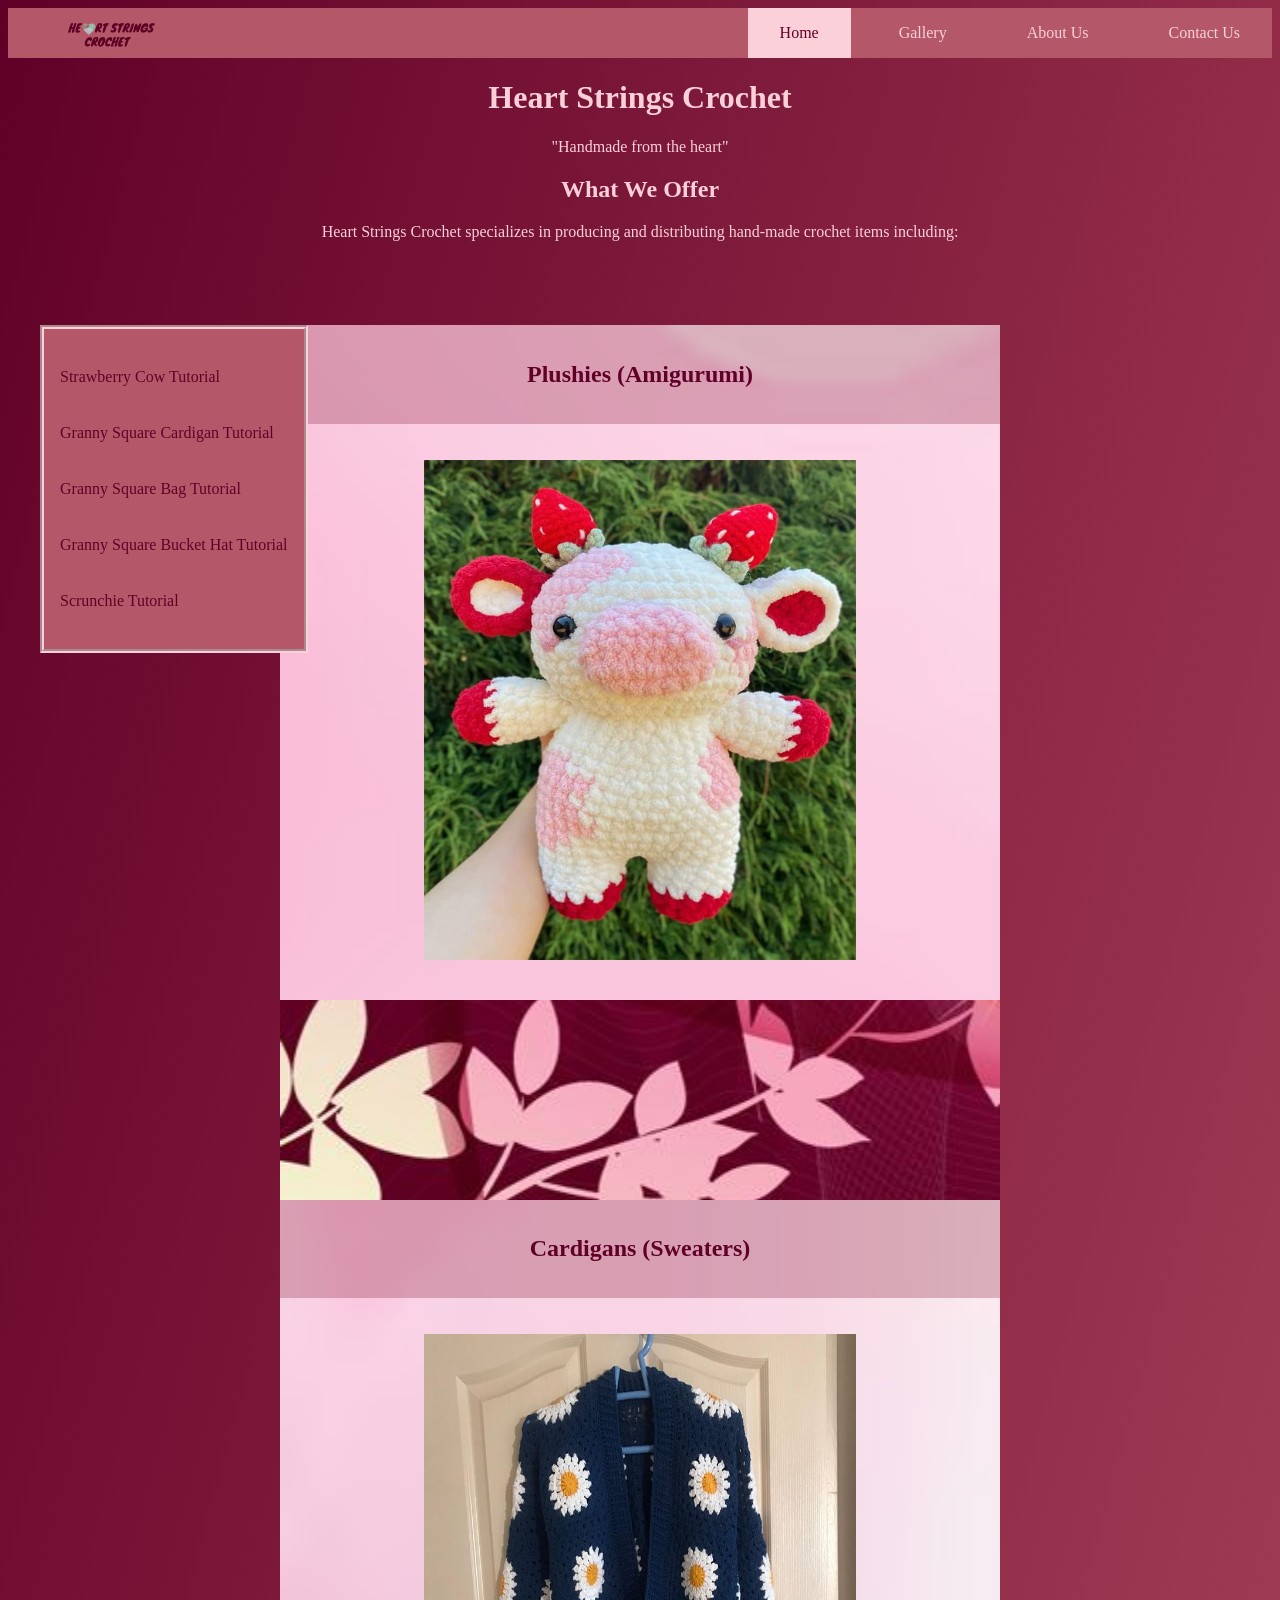
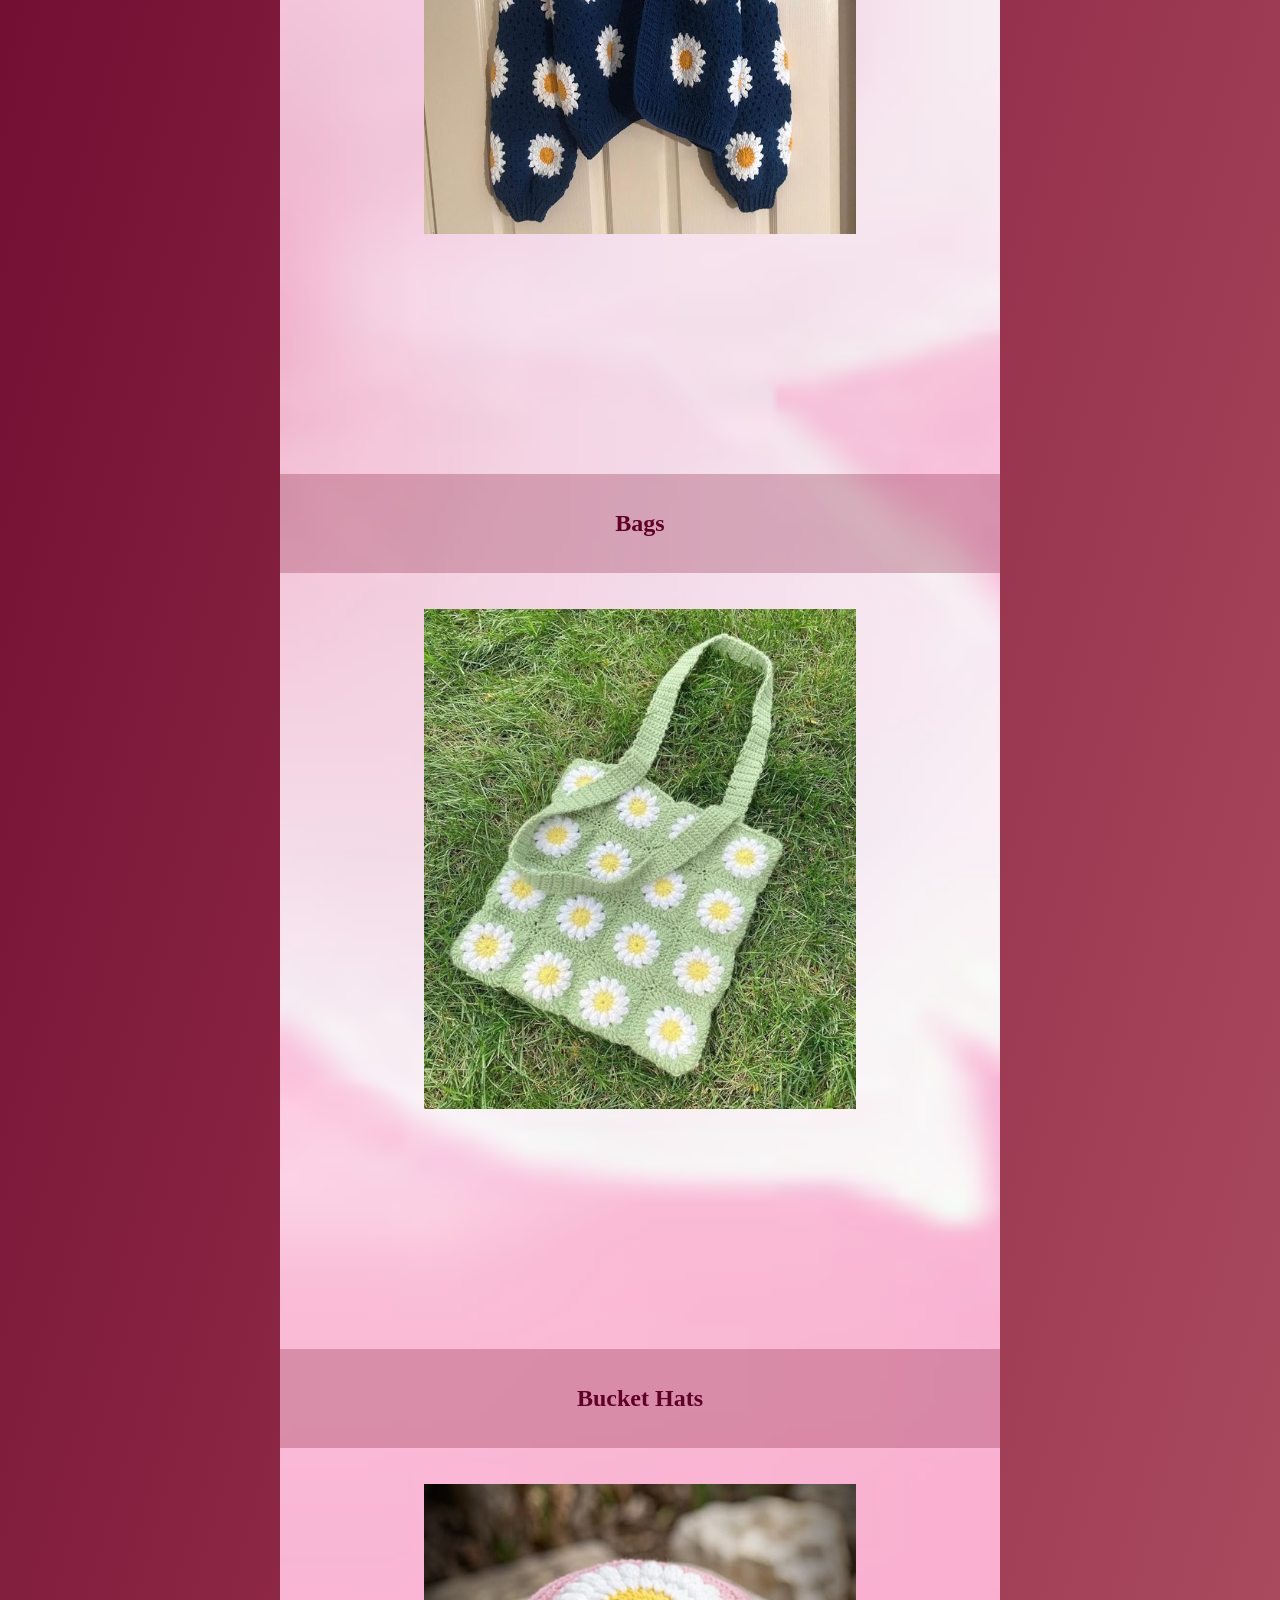
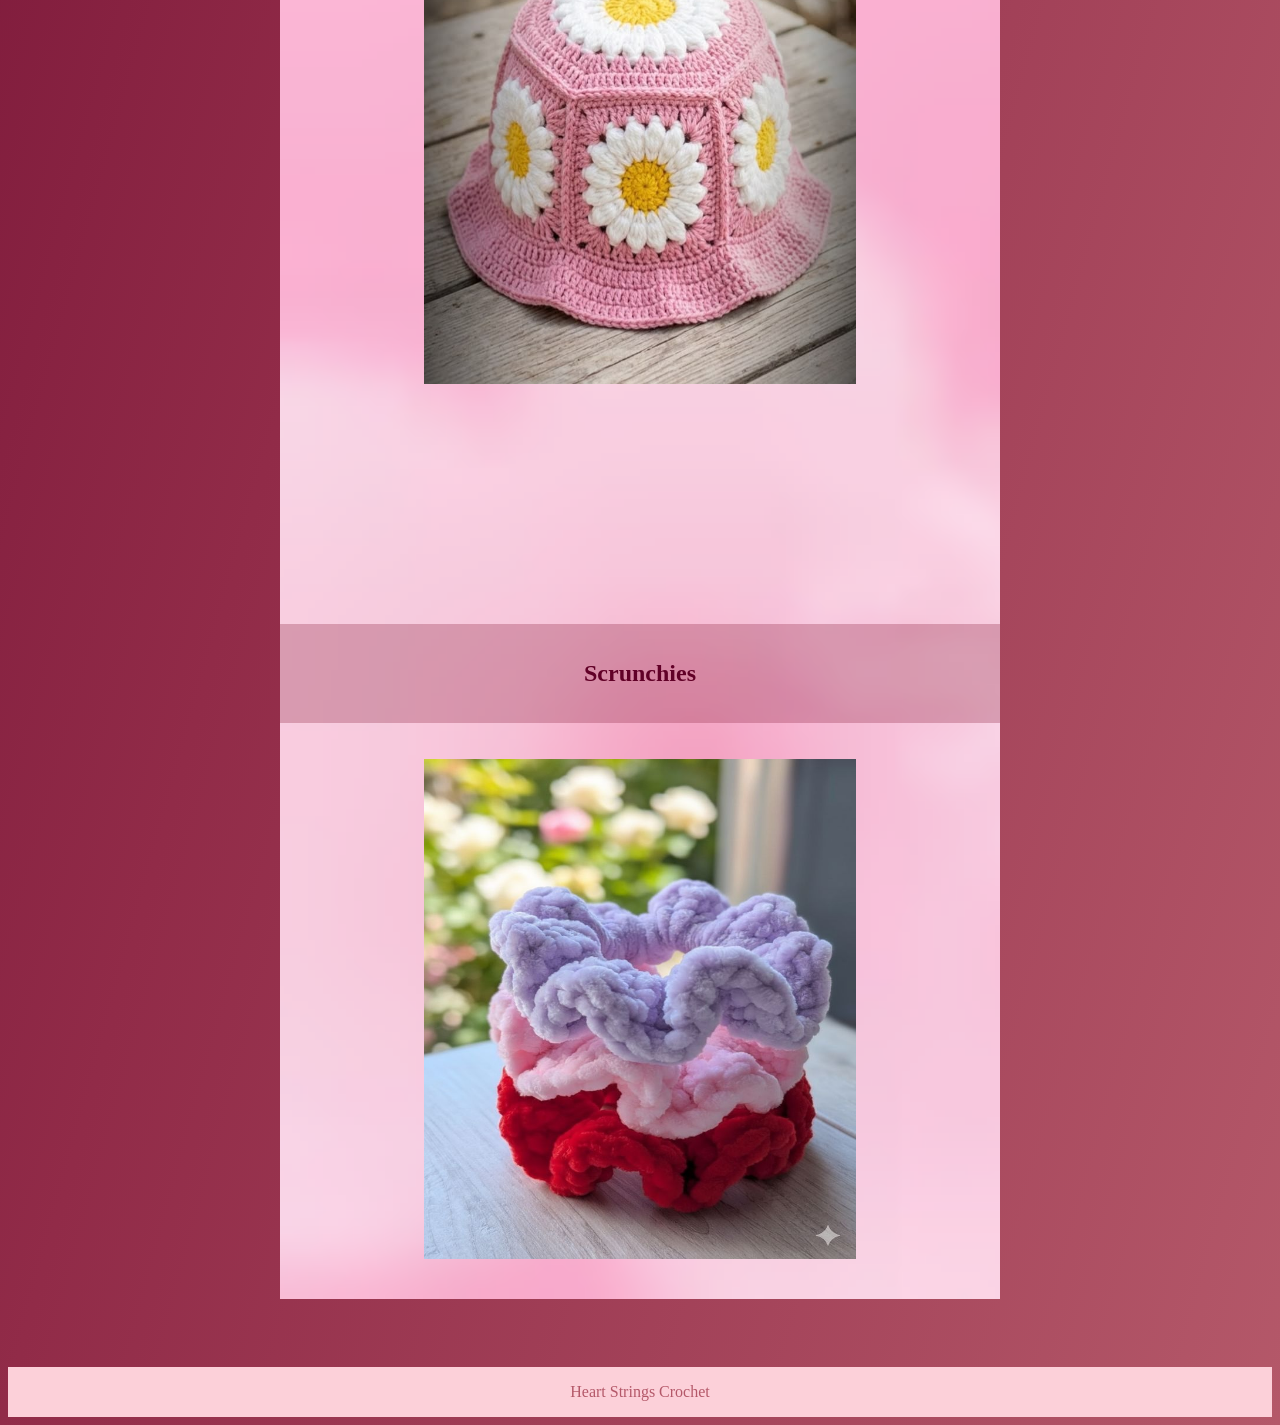
==== index.html @ b85fe835 "Fix HTML formatting and structure" ====
<!DOCTYPE html>
<html lang="en">
    <head>
        <title>Heart Strings Crochet Home</title>
        <link rel="icon" type="image/png" href="Images\HS_Logo_First-removebg-preview.png">
        <meta charset="utf-8">
        <meta name="author" content="Destiny Gibson">
        <meta name="description" content="This page is the home page for Heart Strings Crochet website">
        <!--<link rel="canonical" href="https://hscrochet.com/home/">-->
        <link rel="stylesheet" href="style.css">
        <meta name="viewport" content="width=device-width, initial-scale=1.0">
    </head>
    <body>
        <nav class="menu">
            <div class="logo">
                <img src="New_Logo__Update_-removebg-preview.png" alt="HSCrochet Logo" width="200px">
            </div>
            <div class="panel">
                <a id ="active" href="index.html">Home</a>
                <a href="hscrochetGallery.html">Gallery</a>
                <a href="#">About Us</a>
                <a href="hscrochetContact.html">Contact Us</a>
            </div>
        </nav>
        <h1>Heart Strings Crochet</h1>
        <p class="intro">"Handmade from the heart"</p>
        <h2>What We Offer</h2>
        <p>Heart Strings Crochet specializes in producing and distributing hand-made crochet items including: </p>
        <br><br>
        <div class="essay">
        <div class="sidebar">
            <ul class="tuts">
                <li><a href="https://youtu.be/gkWJBHiR80s" target="_blank" rel="noopener noreferrer">Strawberry Cow Tutorial</a></li>
                <li><a href="https://youtu.be/lrD--0j5Gq8" target="_blank" rel="noopener noreferrer">Granny Square Cardigan Tutorial</a></li>
                <li><a href="https://youtu.be/VABxM4de3KU" target="_blank" rel="noopener noreferrer">Granny Square Bag Tutorial</a></li>
                <li><a href="https://youtu.be/gkNzlD2niRo" target="_blank" rel="noopener noreferrer">Granny Square Bucket Hat Tutorial</a></li>
                <li><a href="https://youtu.be/nrZOZ-BTF9A" target="_blank" rel="noopener noreferrer">Scrunchie Tutorial</a></li>
            </ul>
        </div>
        <div class="display">
            <div id="sub">
                <h2>Plushies (Amigurumi)</h2>
            </div>
            <br><br>
            <div>
                <img src="Plushies.jpg" width="60%" height="500rem" alt="Plushy">
            </div>
            <br><br>
            <div class="parallax"></div>
            <div id="sub">
                <h2>Cardigans (Sweaters)</h2>
            </div>
            <br><br>
            <div>
                <img src="Cardigan.jpg" width="60%" height="500rem" alt="Cardigan">
            </div>
            <br><br>
            <div class="parallax"></div>
            <div id="sub">
                <h2>Bags</h2>
            </div>
            <br><br>
            <div>
                <img src="Bags.jpg" width="60%" height="500rem" alt="Bag">
            </div>
            <br><br>
            <div class="parallax"></div>
            <div id="sub">
                <h2>Bucket Hats</h2>
            </div>
            <br><br>
            <div>
                <img src="Bucket Hat.jpg" width="60%" height="500rem" alt="Bucket Hat">
            </div>
            <div class="parallax"></div>
            <br><br>
            <div id="sub">
                <h2>Scrunchies</h2>
            </div>
            <br><br>
            <div>
                <img src="Scrunchy.jpg" width="60%" height="500rem" alt="Scrunchie">
            </div>
            <br><br>
        </div>
        </div>
    </div>
        <br><br>
        <footer>
            Heart Strings Crochet
        </footer>
    </body>
</html>
---- style.css ----
body {
    background-image: linear-gradient(to bottom right, #610027, #912b48, #b45869);
    background-repeat: no-repeat;
    /**margin: 1rem;
    padding: 1rem;**/
    color: #fcd0d9;
}

.essay {
    margin: 1rem;
    padding: 1rem;
}

.gall {
    width: 70%;
    margin: 0 15%;
    padding: 1rem;
}
.menu {
    background-color: #b45869;
    width: 100%;
    display: flex;
    justify-content: space-between;
    /**position: fixed;
    position: static;
    padding: 0;
    margin: 0;**/
}

.menu a {
    text-decoration: none;
    padding: 1rem 2rem;
    color: #fcd0d9;
    display: inline;
    font-size: 1rem;
}

.menu a:hover {
    text-decoration: underline;
}

#active {
    text-decoration: none;
    color: #610027;
    background-color: #fcd0d9;
}

.line a {
    text-decoration: none;
    color: #ffccd5;
    font-size: 1rem;
}

.logo {
    display: flex;
    float: right;
    align-items: center;
}

.panel {
    display: flex;
    justify-content: center;
    gap: 1rem;
}

h1, .intro, h2, p {
    text-align: center;
}

.display {
    width: 60%;
    justify-content: center;
    text-align: center;
    margin: 0 20%;
    background-image: url("PinkFlowers.avif");
    /**background-image: url("https://image.slidesdocs.com/responsive-images/background/floral-nature-pink-flowers-pink-flowers-pastel-powerpoint-background_b7c74f1ee3__960_540.jpg");**/
    background-repeat: no-repeat;
    background-size: cover;
    /**border: 0.5rem solid #fcd0d9;**/
}

#sub {
    background-color: #912b4850;
    color: #610027;
    padding: 1rem;
    /**border: 0.5rem solid #000000;**/
    /**margin: 1rem;**/
}
 footer {
    text-align: center;
    background-color: #fcd0d9;
    color: #b45869; 
    padding: 1rem 2rem;
    margin: 0;
 }

.parallax {
background-image: url("HotpinkFlowers.jpg");
min-height: 200px;
background-attachment: fixed;
background-position: center;
background-repeat: no-repeat;
background-size: cover;
}

.sidebar {
    float: left;
    background-color: #b45869;
    padding: 0;
    margin: 0;
    display: flex;
    align-self: flex-start;
    position: fixed;
    border: 0.25rem groove #fcd0d9;
    /**min-height: 25rem;**/
}

.sidebar a, .tuts {
    text-decoration: none;
    list-style-type: none;
    color: #610027;
    padding: 0.25rem 0.5rem;
    font-size: 1rem;
    line-height: 3.5;
    position: static;
}

.tuts li:hover {
    color: #610027;
    background-color: #fcd0d9;
}

form {
    width: 40%;
    border-radius: 0.25rem;
    padding: 0.25rem;
}

input, select {
    width: 100%;
    padding: 0.5rem;
    margin: 0.25rem, 0;
    box-sizing: border-box;
    border-style: solid;
    border-color: #fcd0d9;
}
 input[type=submit] {
    width: 100%;
    background-color: #912b48;
    color: #fcd0d9;
    padding: 1rem;
    margin: 0.5rem 0;
    border-radius: 0.1rem;
    border-style: solid;
    border-color: #fcd0d9;  
    cursor: pointer; 
 }

 input[type=submit]:hover {
    background-color: #b45869;
    color: #ffffff;
    border-style: solid;
    border-color: #ffffff;
    width: 100%;
    
 }

 textarea {
    width: 100%;
    padding: 0.5rem;
    margin: 0.25rem, 0;
    box-sizing: border-box;
 }

 .reach {
    display: flex;
    justify-content: center;
    text-align: left;
 }

 .exhib {
    display: flex;
    justify-content: center;
    width: 100%;
 }

 .exhibr {
    justify-content: right;
    width: 40%;
    height: auto;
    margin-left: 3rem;
    margin-bottom: 2rem;
    /**border: inset #fcd0d9 1rem;**/
}

.exhibl {
    justify-content: left;
    width: 40%;
    height: auto;
    margin-right: 3rem;
    margin-bottom: 2rem;
    /**border: inset #fcd0d9 1rem;**/
}

.flip-box {
  background-color: transparent;
  width: 300px;
  height: 220px;
  border: inset #fcd0d9 1rem;
  perspective: 1000px;
}

.flip-box-inner {
  position: relative;
  width: 100%;
  height: 100%;
  text-align: center;
  transition: transform 0.8s;
  transform-style: preserve-3d;
}

.flip-box:hover .flip-box-inner {
  transform: rotateY(180deg);
}

.flip-box-front, .flip-box-back {
  position: absolute;
  width: 100%;
  height: 100%;
  -webkit-backface-visibility: hidden;
  backface-visibility: hidden;
}

.flip-box-front {
  background-color: #ffffff;
  color: #912b48;
}

.flip-box-back {
  background-color: #ffffff;
  color: #912b48;
  transform: rotateY(180deg);
  align-content: center;
}
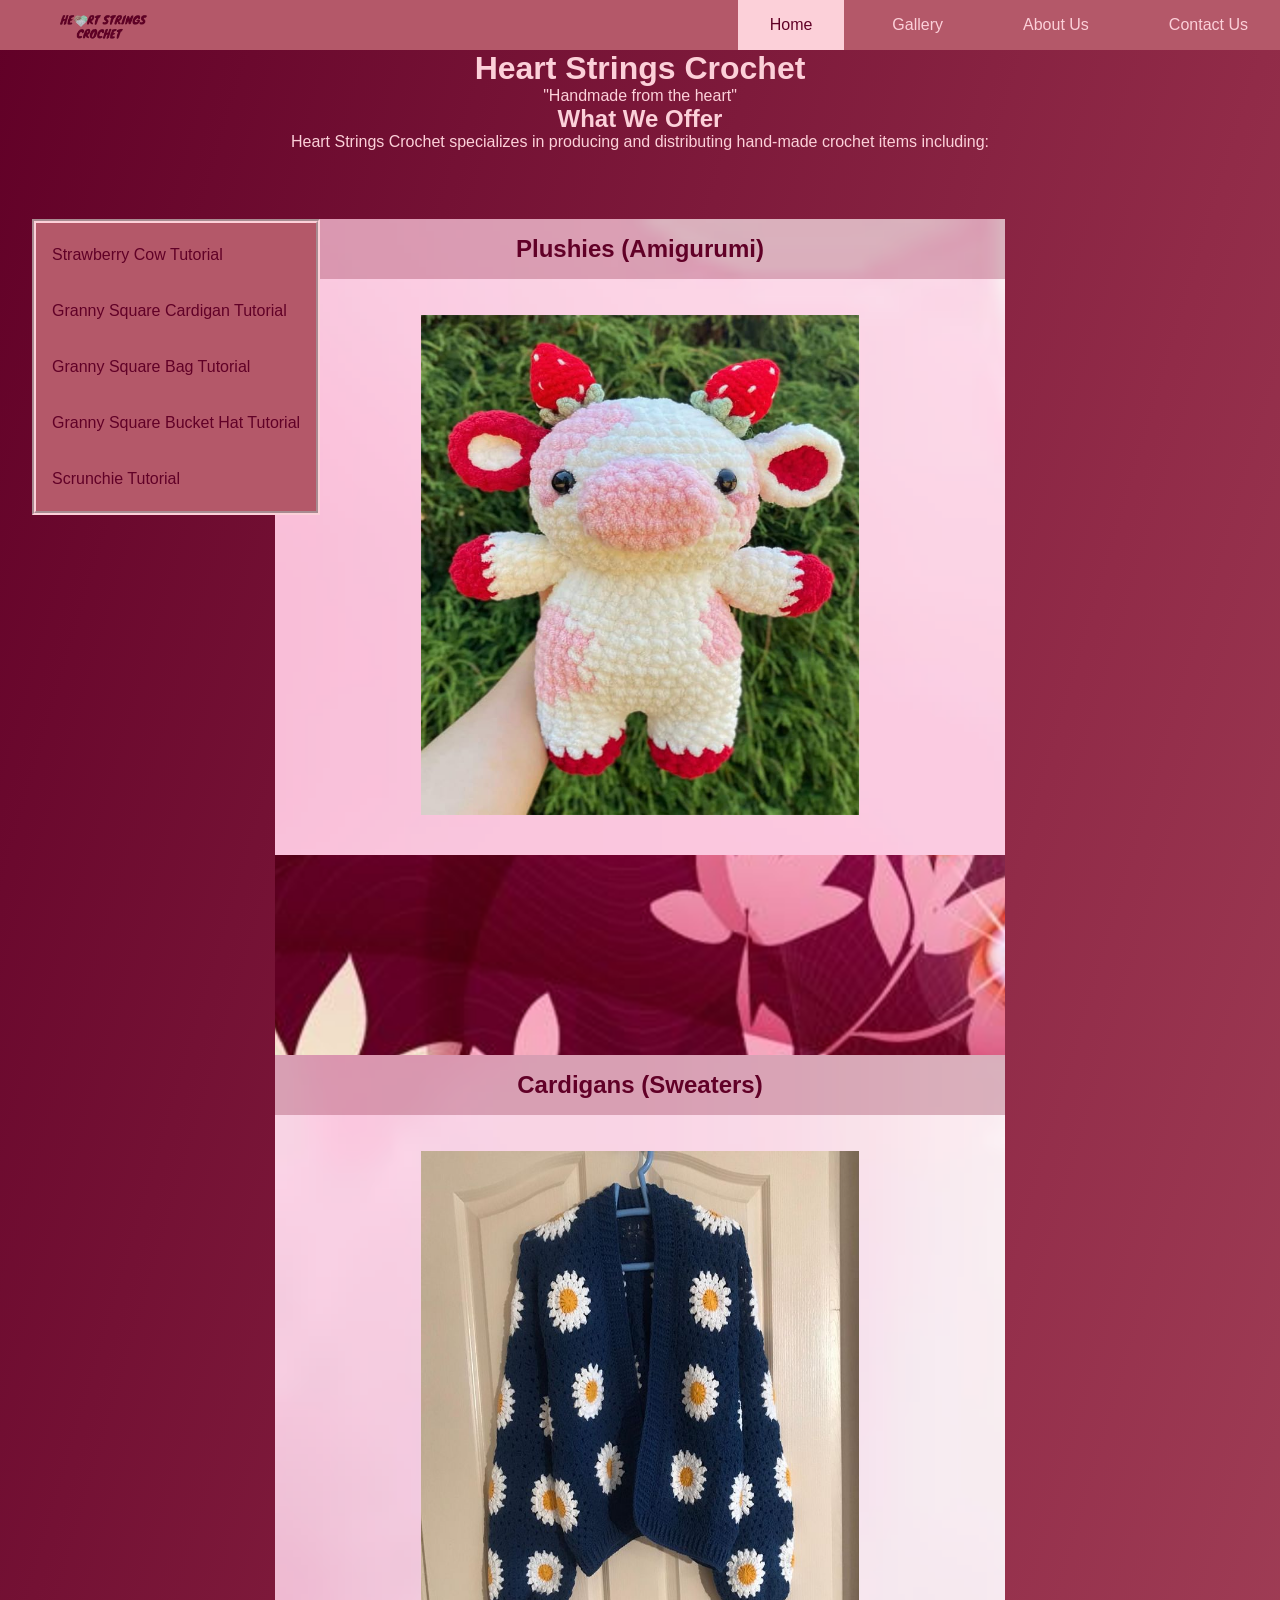
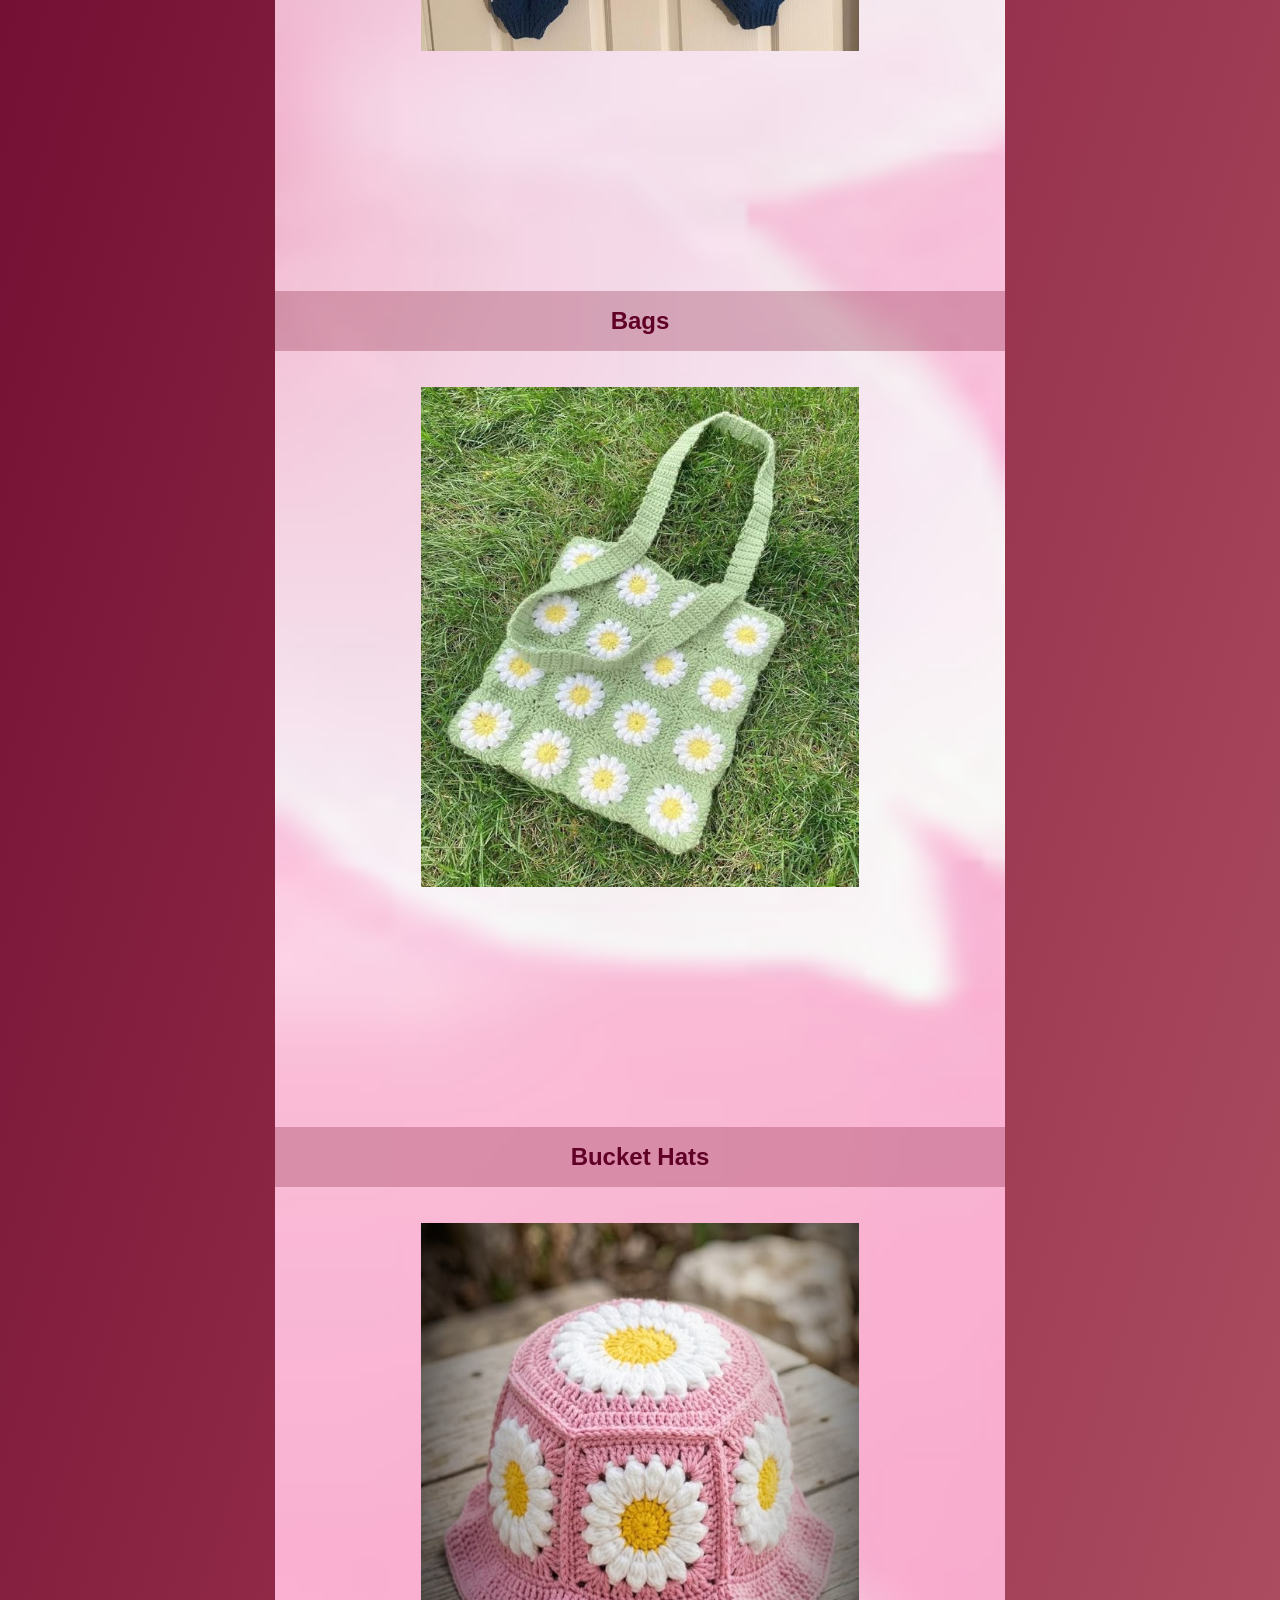
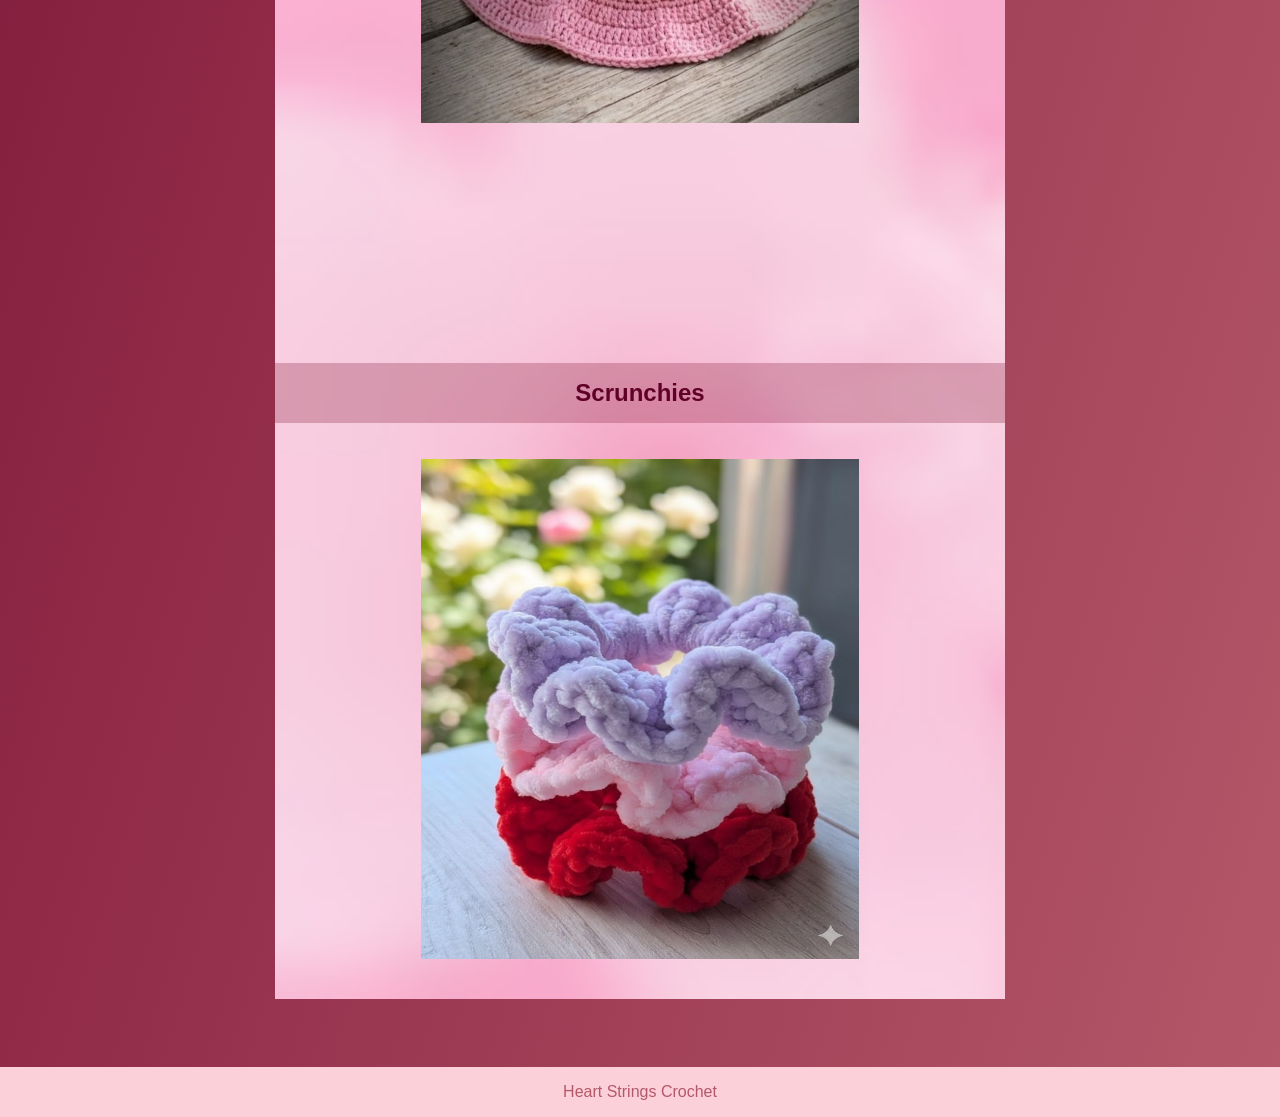
==== commit 456c9def: "Add viewport meta tag to index.html Added viewport meta tag for responsive design." ====
--- a/style.css
+++ b/style.css
@@ -1,3 +1,10 @@
+*{
+    margin:0;
+    padding:0;
+    box-sizing:border-box;
+    font-family:Arial, Helvetica, sans-serif;
+}
+
 body {
     background-image: linear-gradient(to bottom right, #610027, #912b48, #b45869);
     background-repeat: no-repeat;
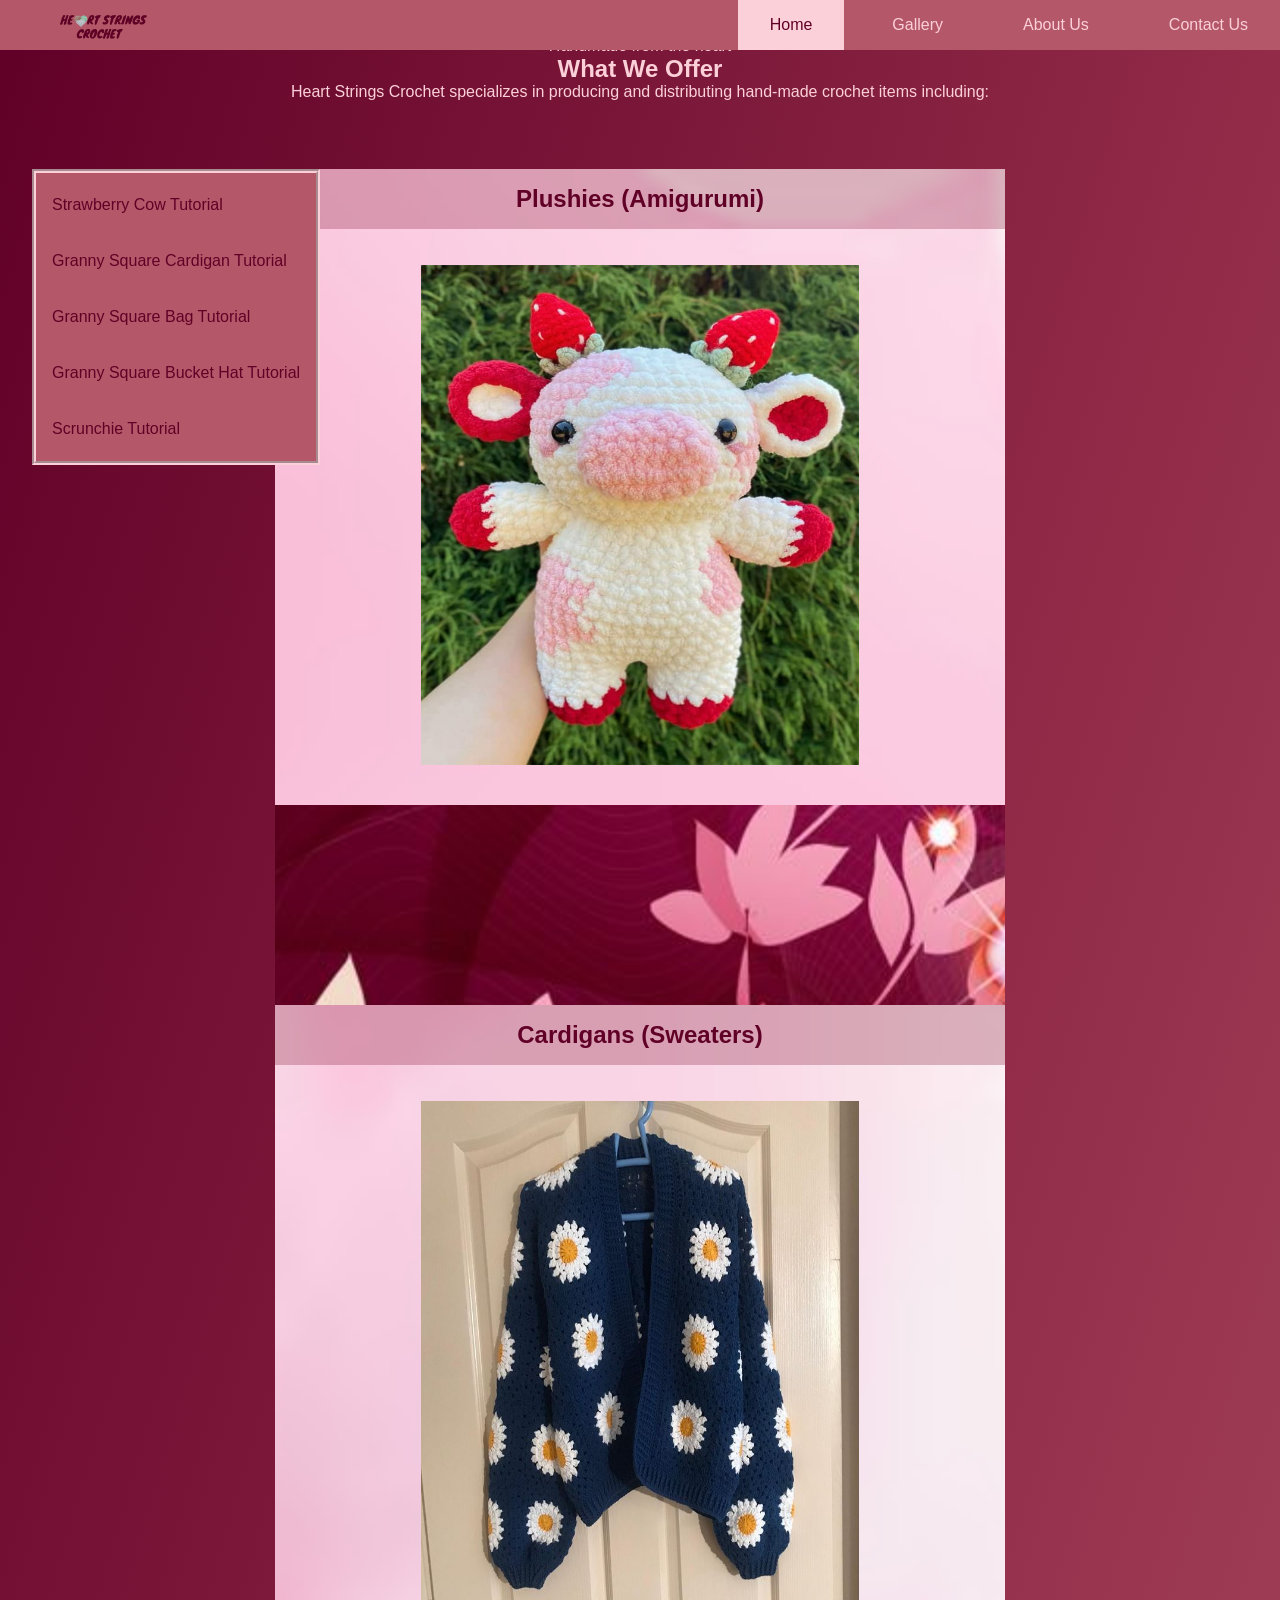
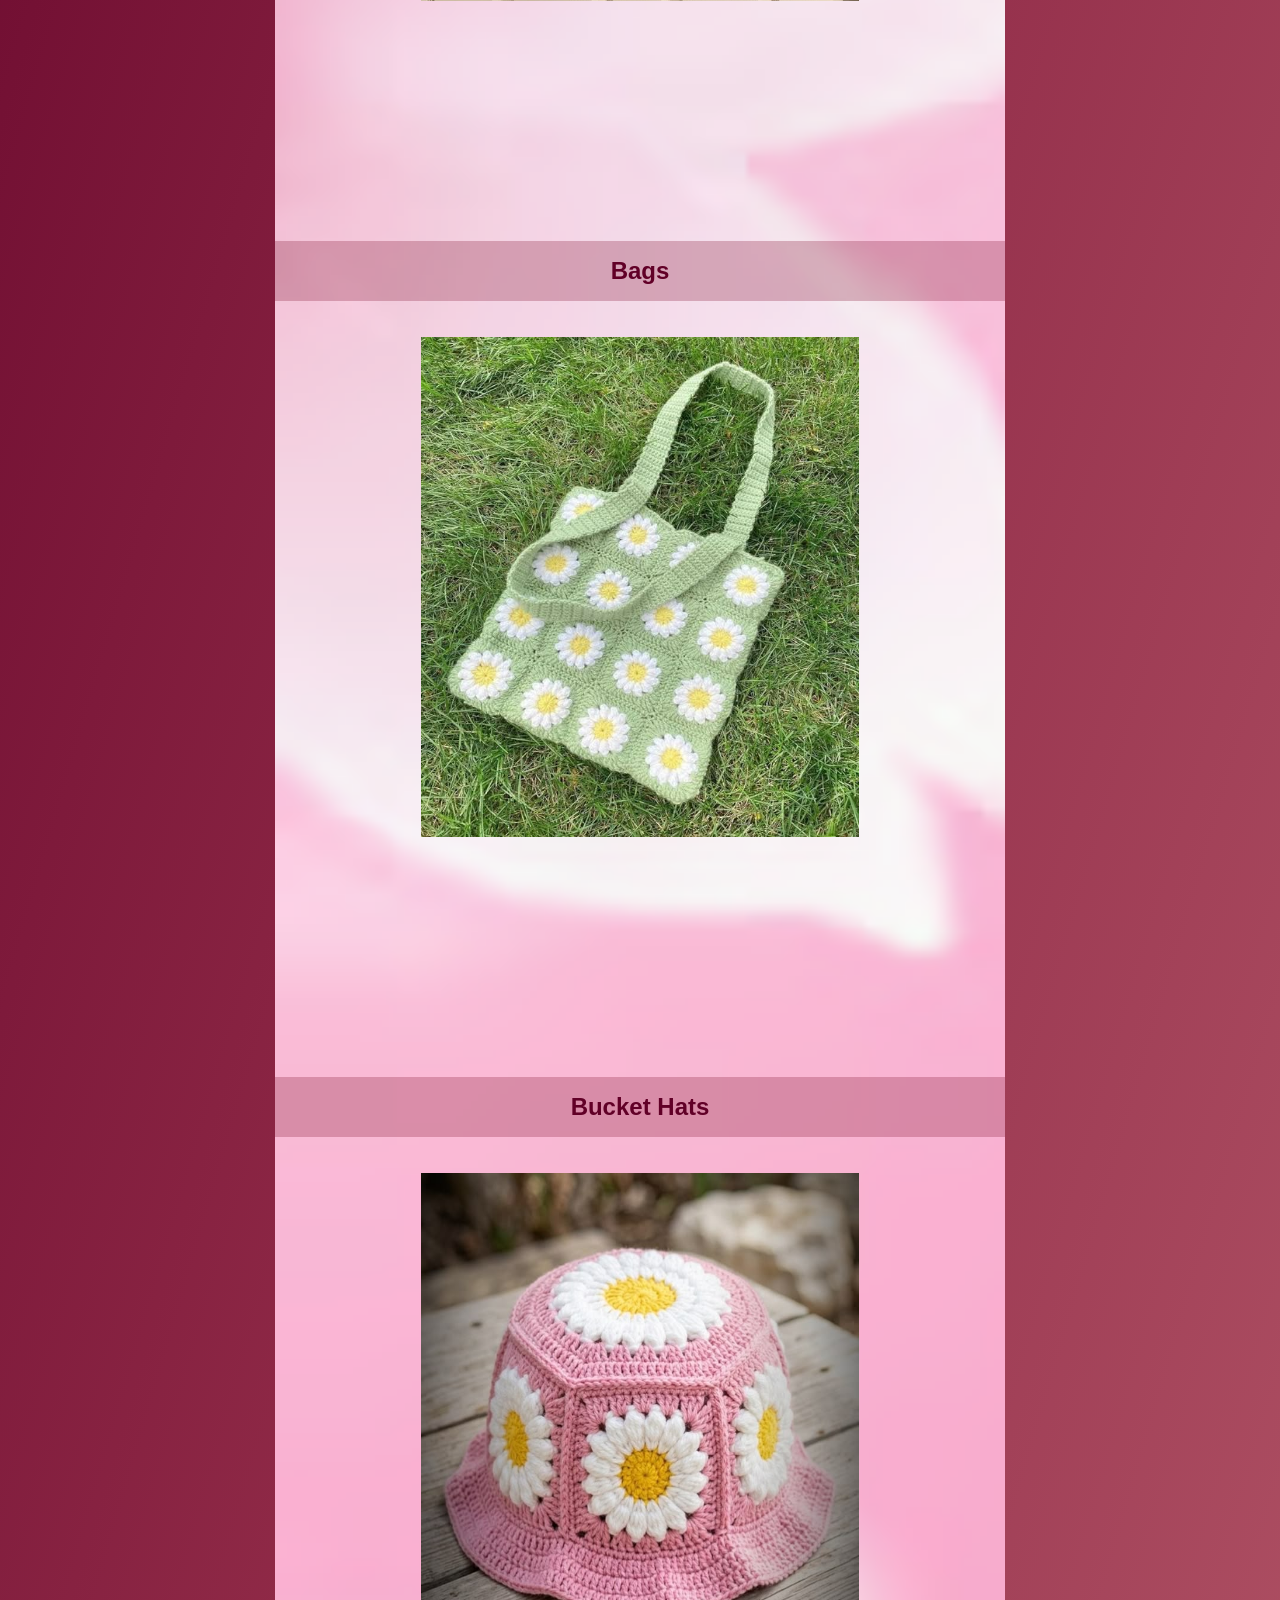
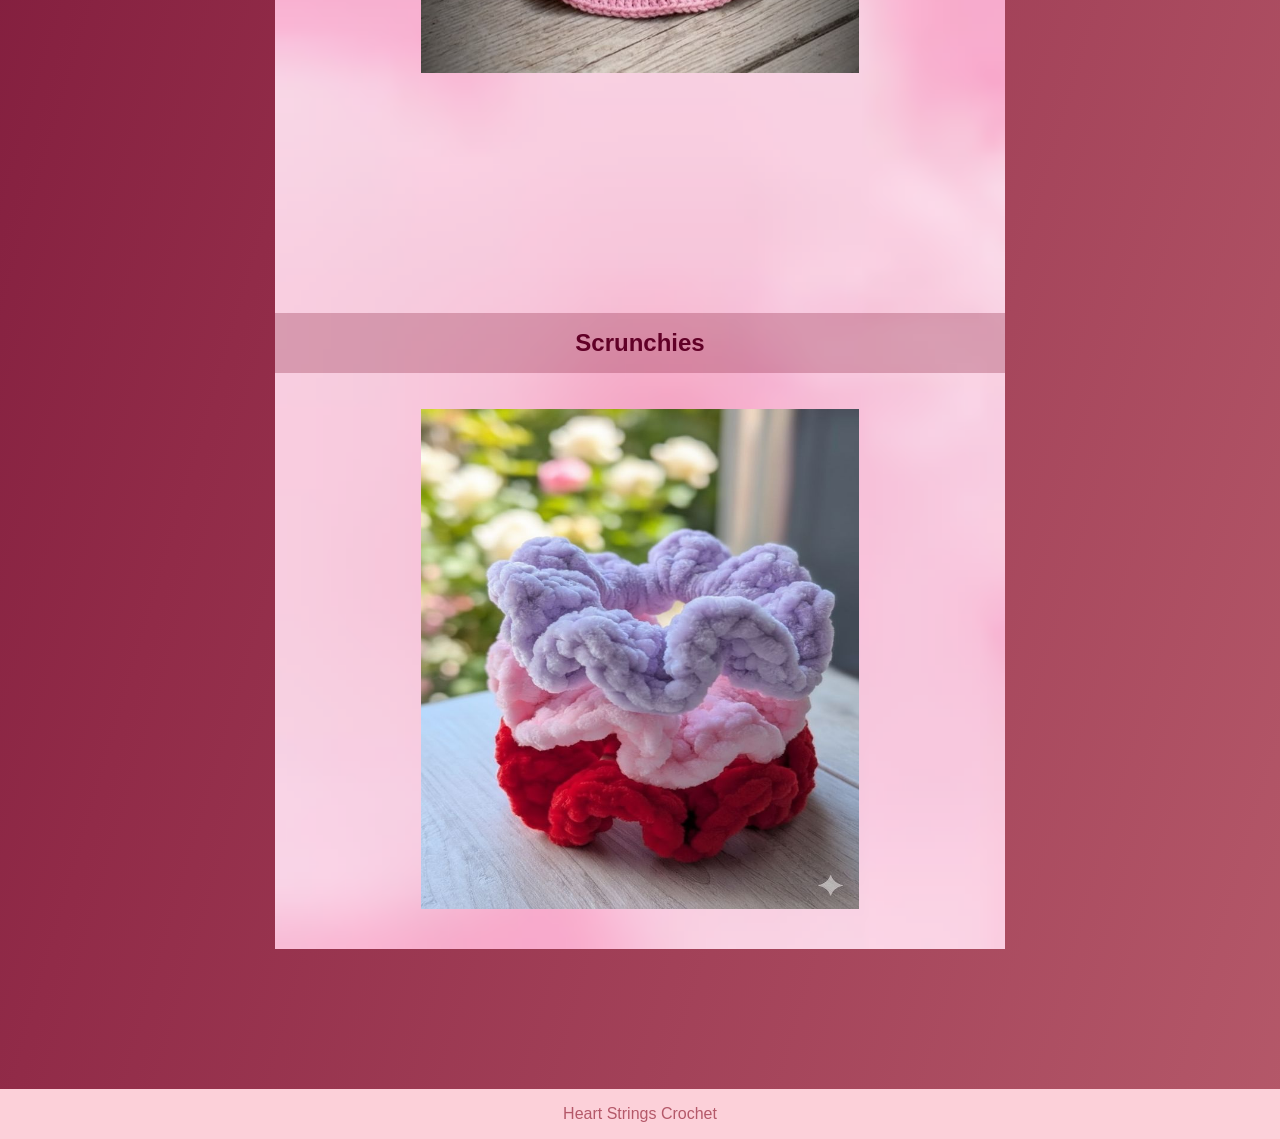
==== commit 343e89ff: "Fix HTML formatting and structure" ====
--- a/index.html
+++ b/index.html
@@ -85,7 +85,7 @@
         </div>
         </div>
     </div>
-        <br><br>
+        <br><br><br><br><br><br>
         <footer>
             Heart Strings Crochet
         </footer>
--- a/style.css
+++ b/style.css
@@ -28,10 +28,10 @@
     width: 100%;
     display: flex;
     justify-content: space-between;
-    /**position: fixed;
-    position: static;
+    position: fixed;
+    /**position: static;**/
     padding: 0;
-    margin: 0;**/
+    margin: 0;
 }
 
 .menu a {
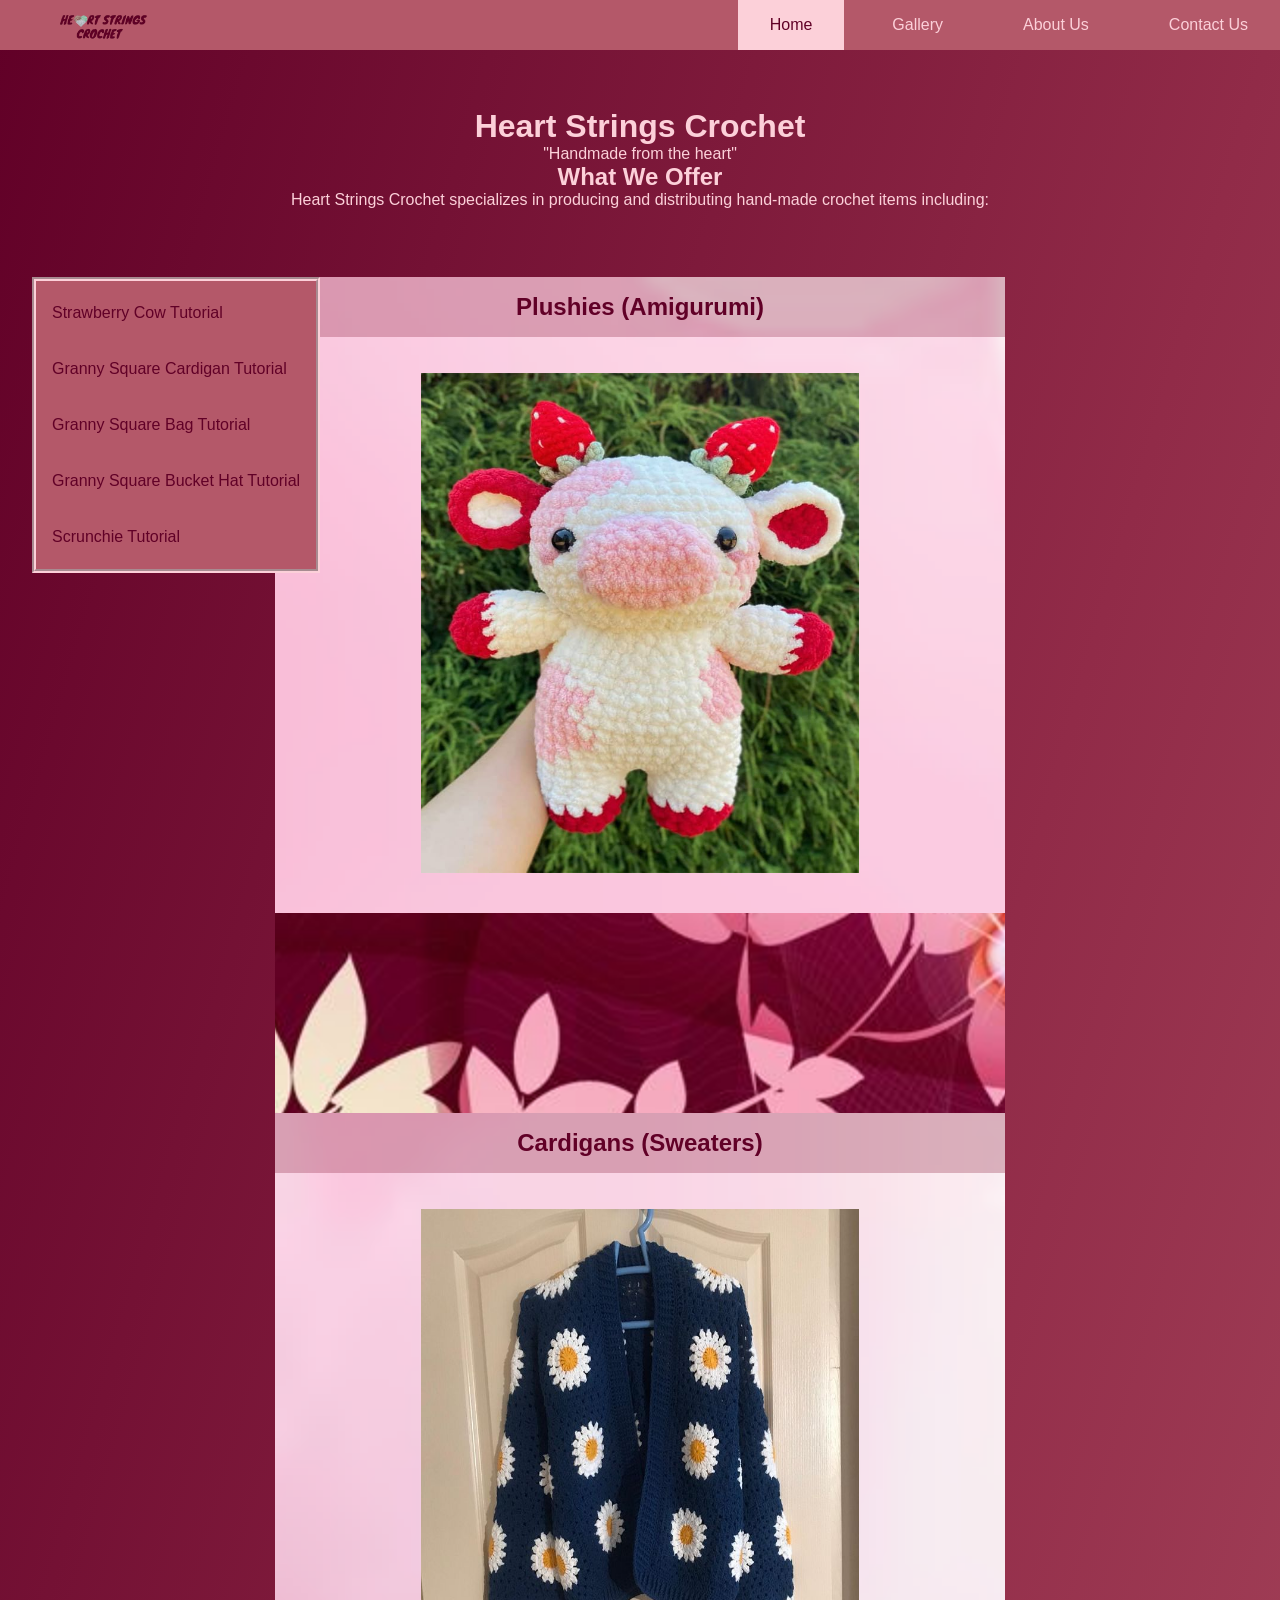
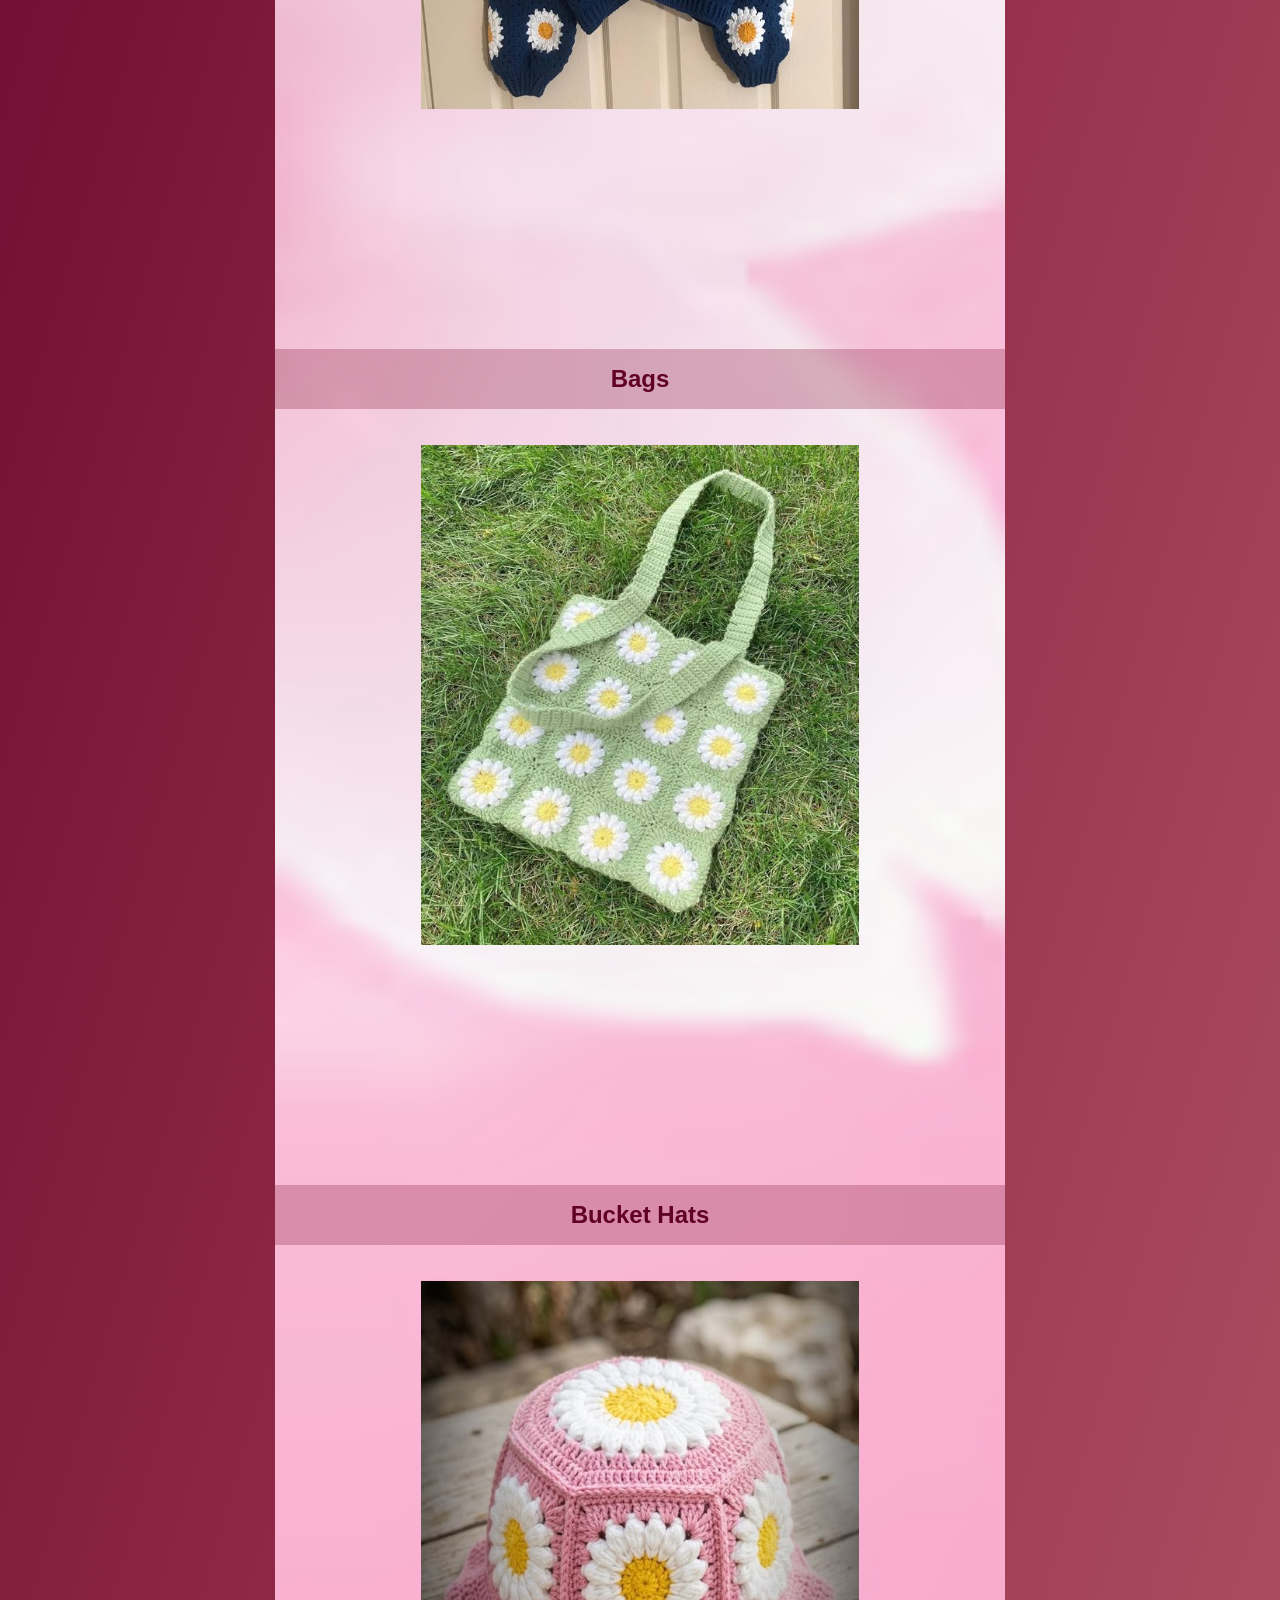
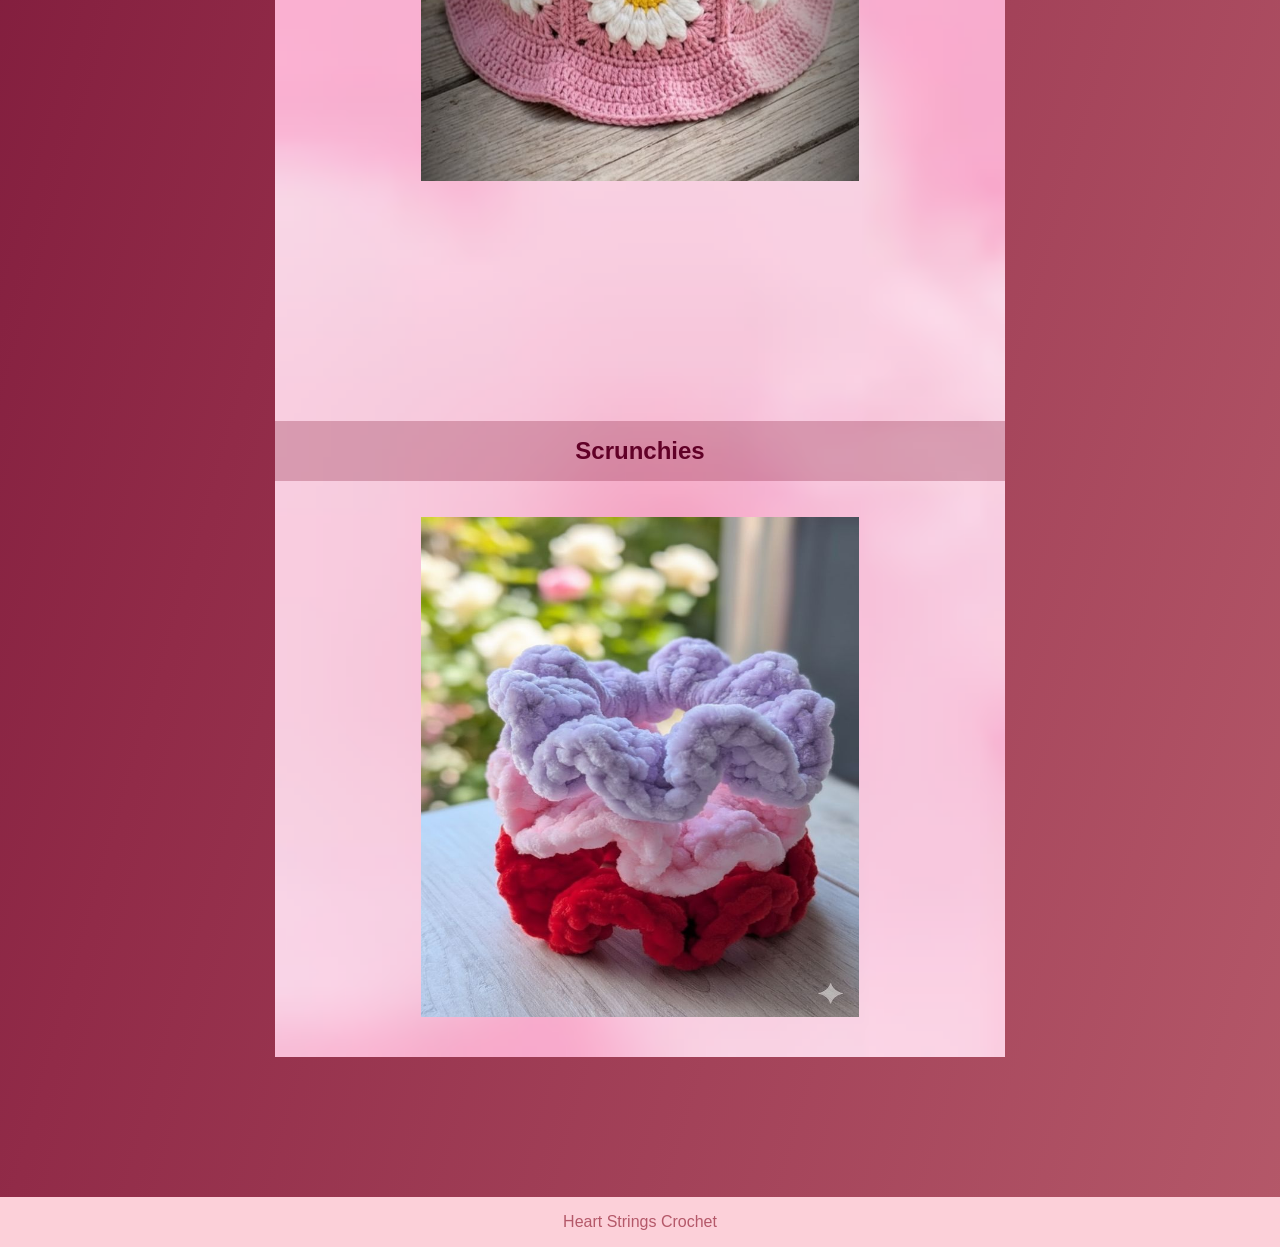
==== commit 9ba921eb: "Fix HTML formatting and structure" ====
--- a/index.html
+++ b/index.html
@@ -22,6 +22,7 @@
                 <a href="hscrochetContact.html">Contact Us</a>
             </div>
         </nav>
+        <br><br><br><br><br><br>
         <h1>Heart Strings Crochet</h1>
         <p class="intro">"Handmade from the heart"</p>
         <h2>What We Offer</h2>
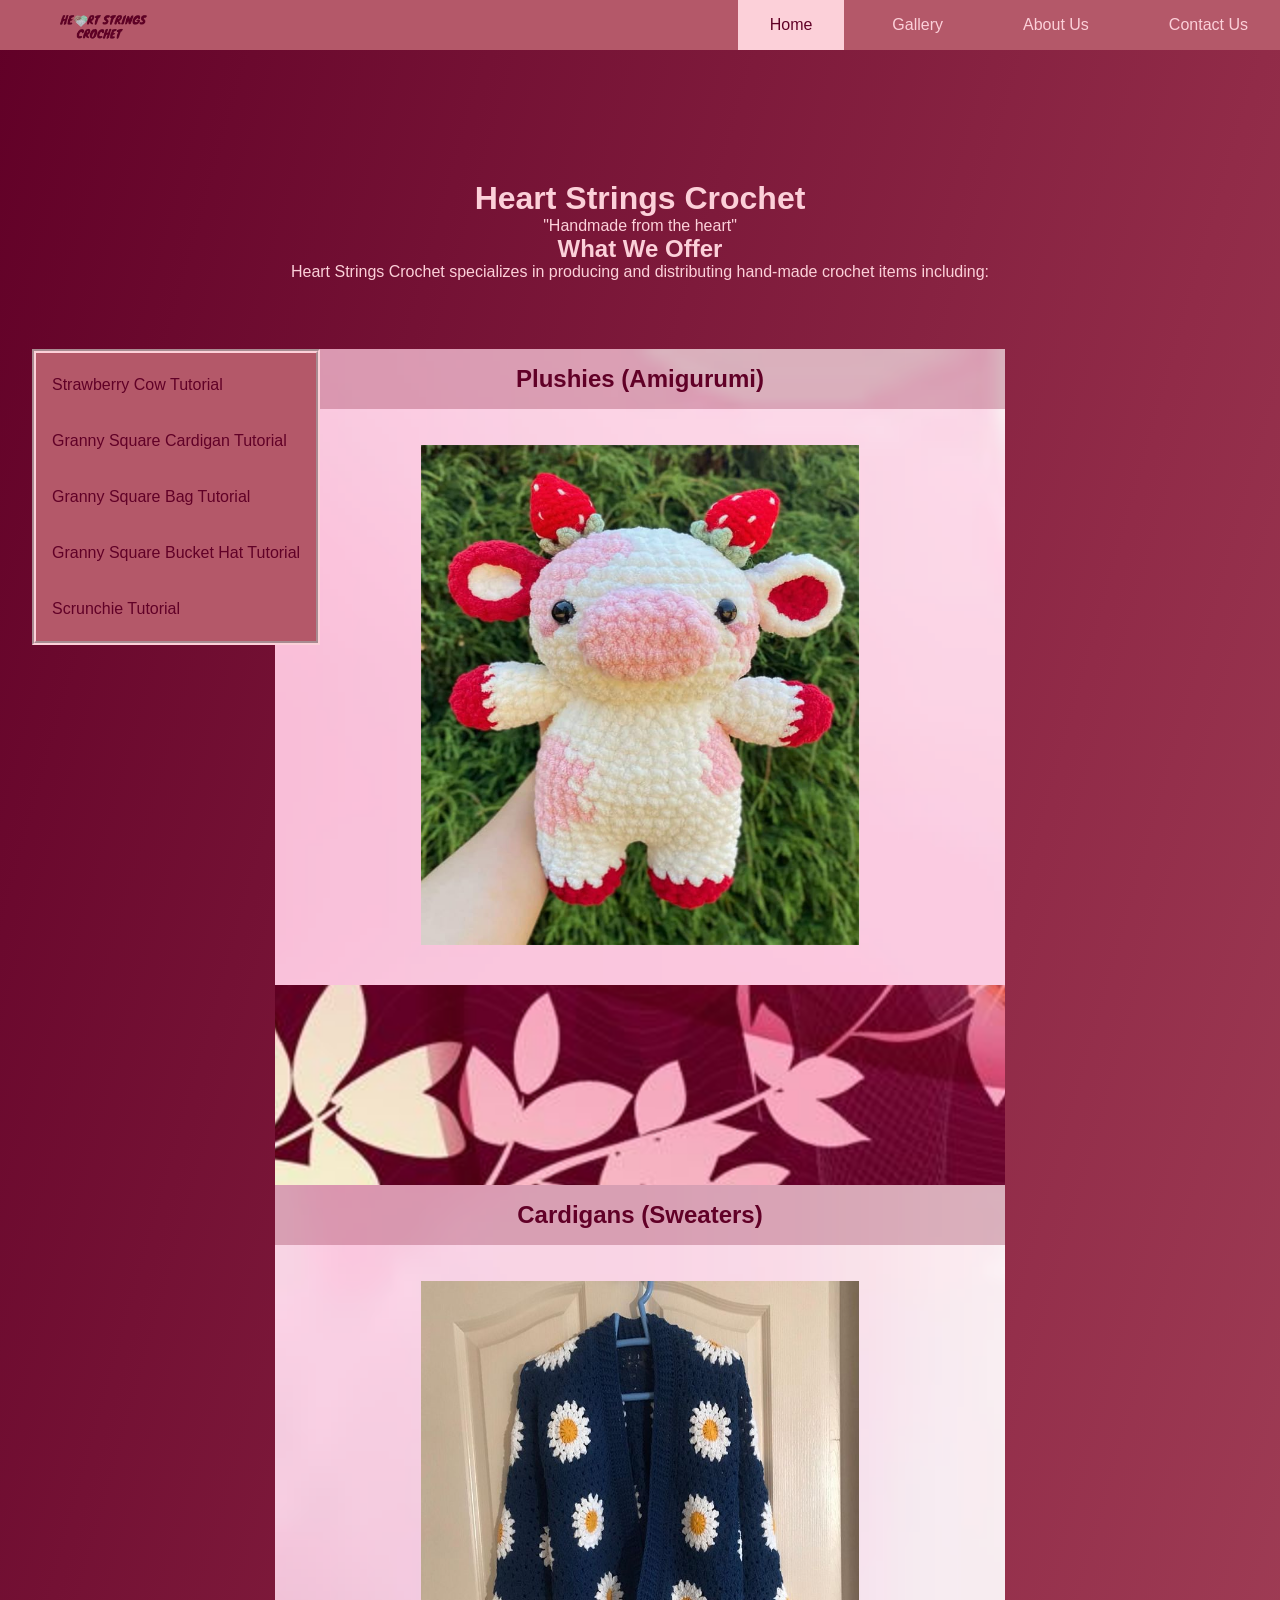
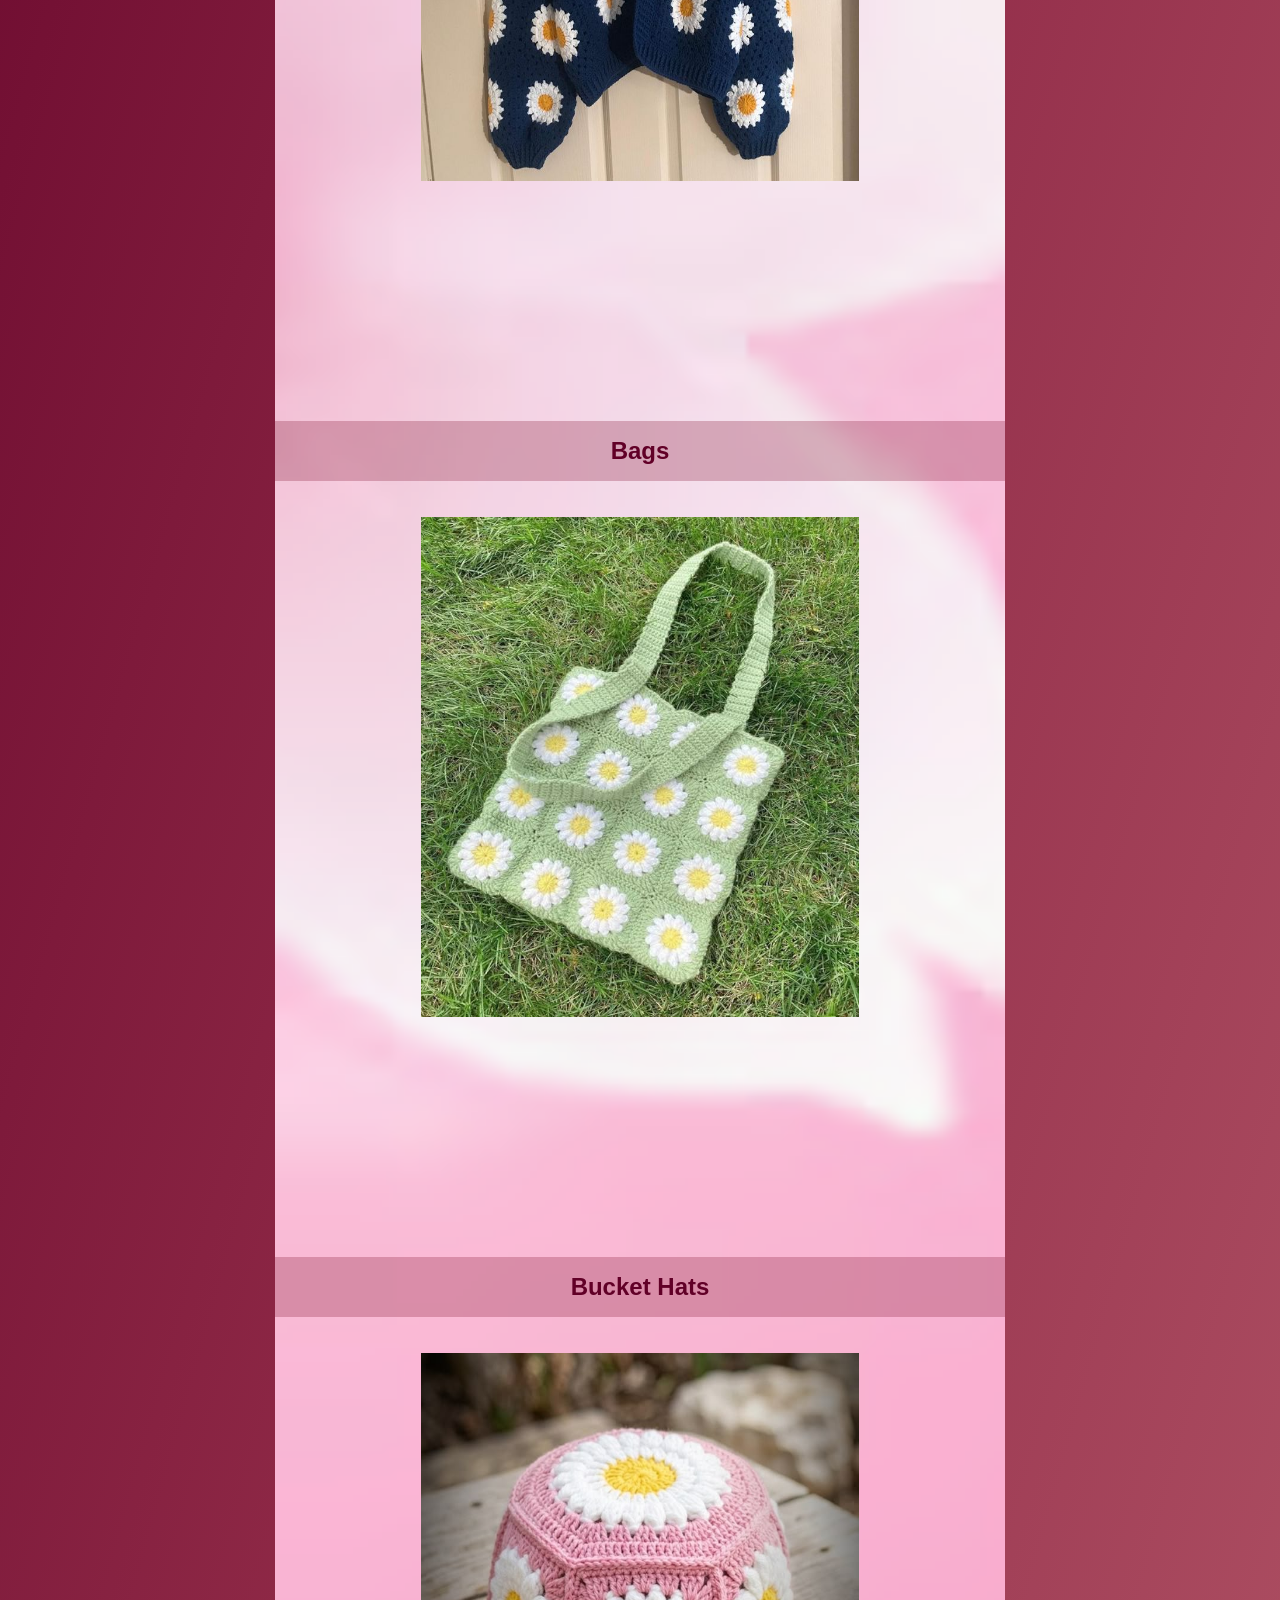
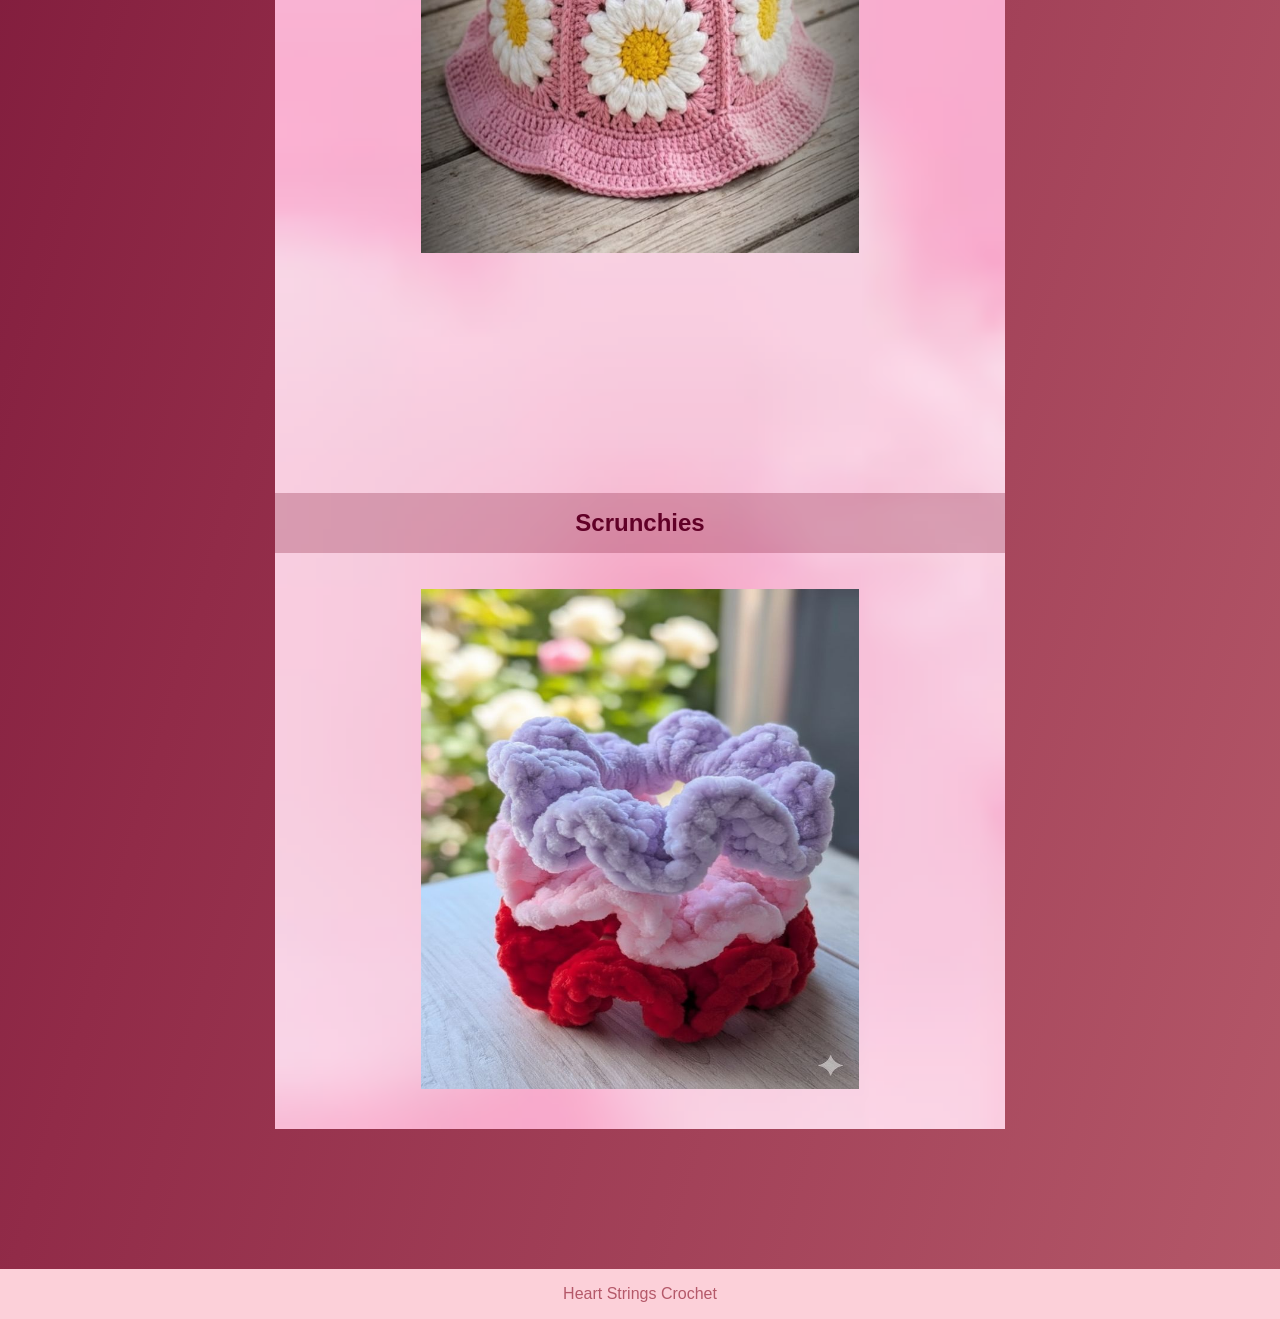
==== commit cc494ce2: "Fix HTML formatting and structure" ====
--- a/index.html
+++ b/index.html
@@ -22,7 +22,7 @@
                 <a href="hscrochetContact.html">Contact Us</a>
             </div>
         </nav>
-        <br><br><br><br><br><br>
+        <br><br><br><br><br><br><br><br><br><br>
         <h1>Heart Strings Crochet</h1>
         <p class="intro">"Handmade from the heart"</p>
         <h2>What We Offer</h2>
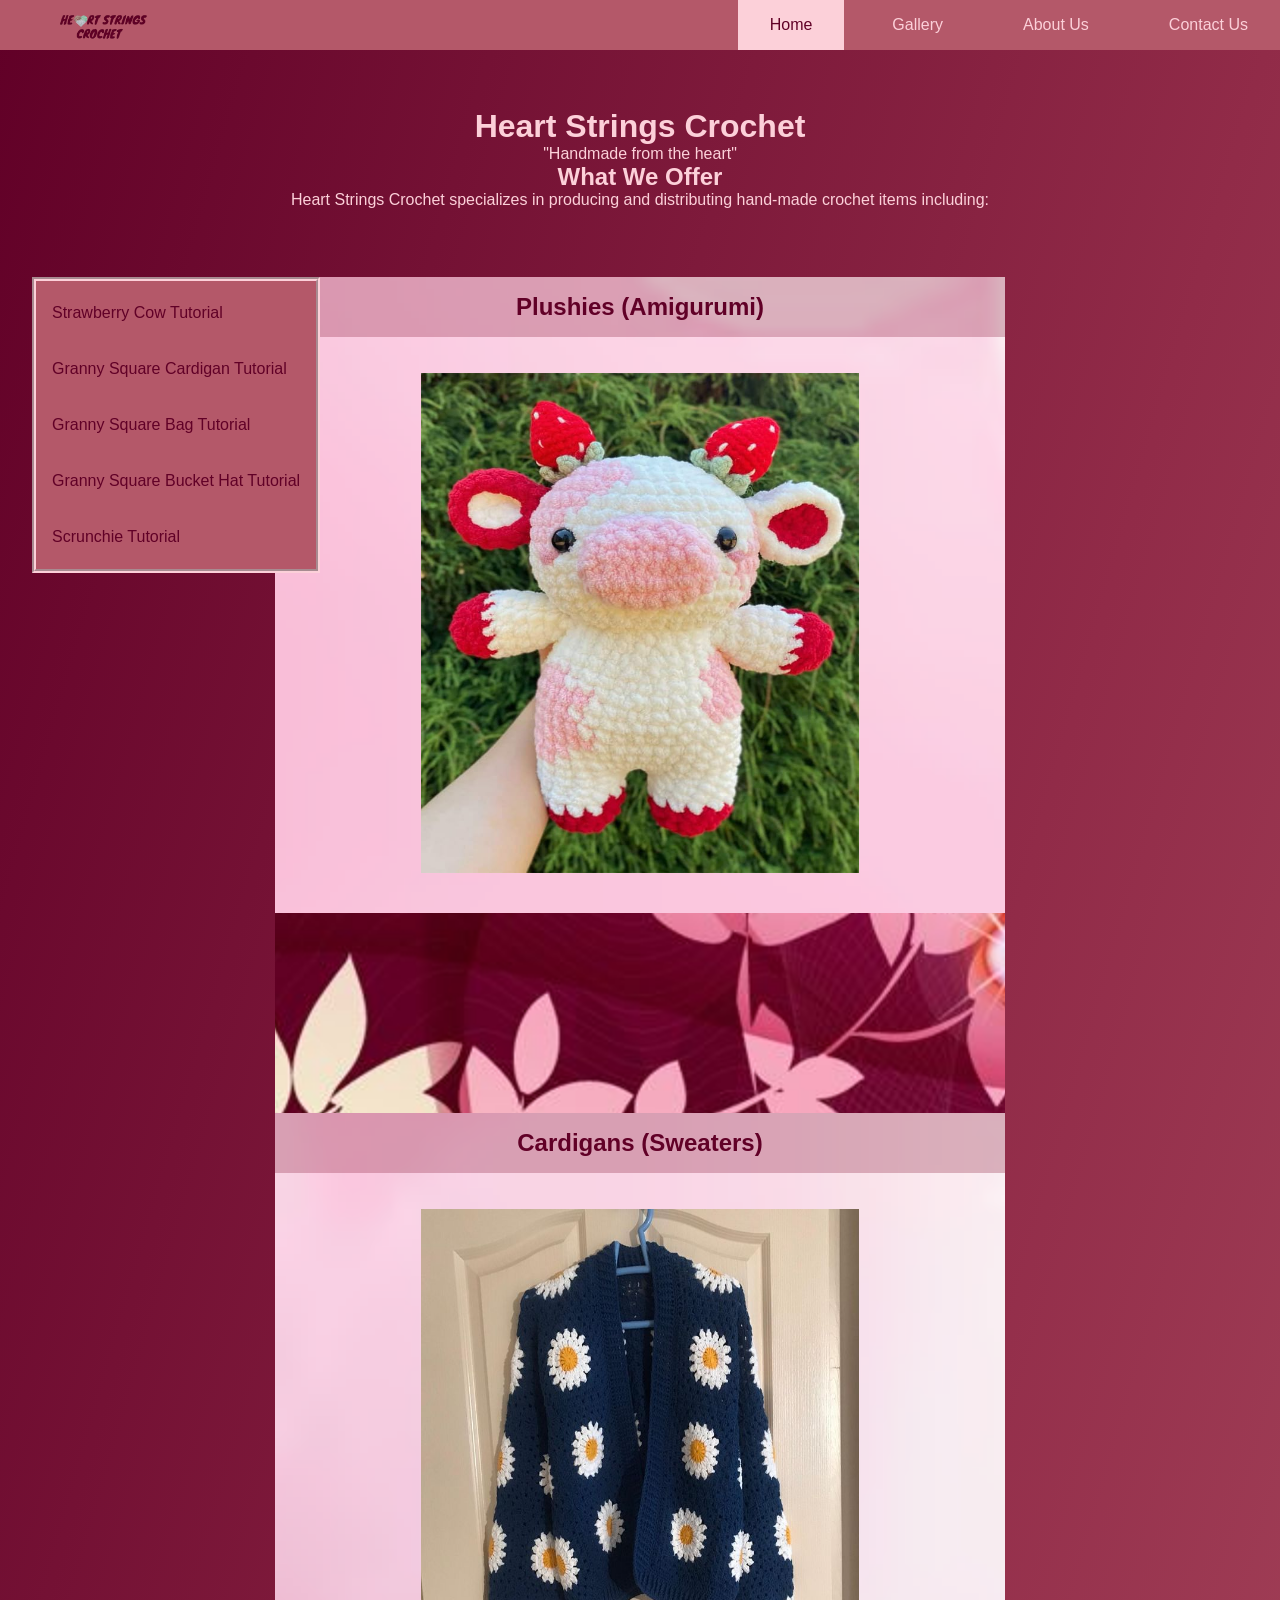
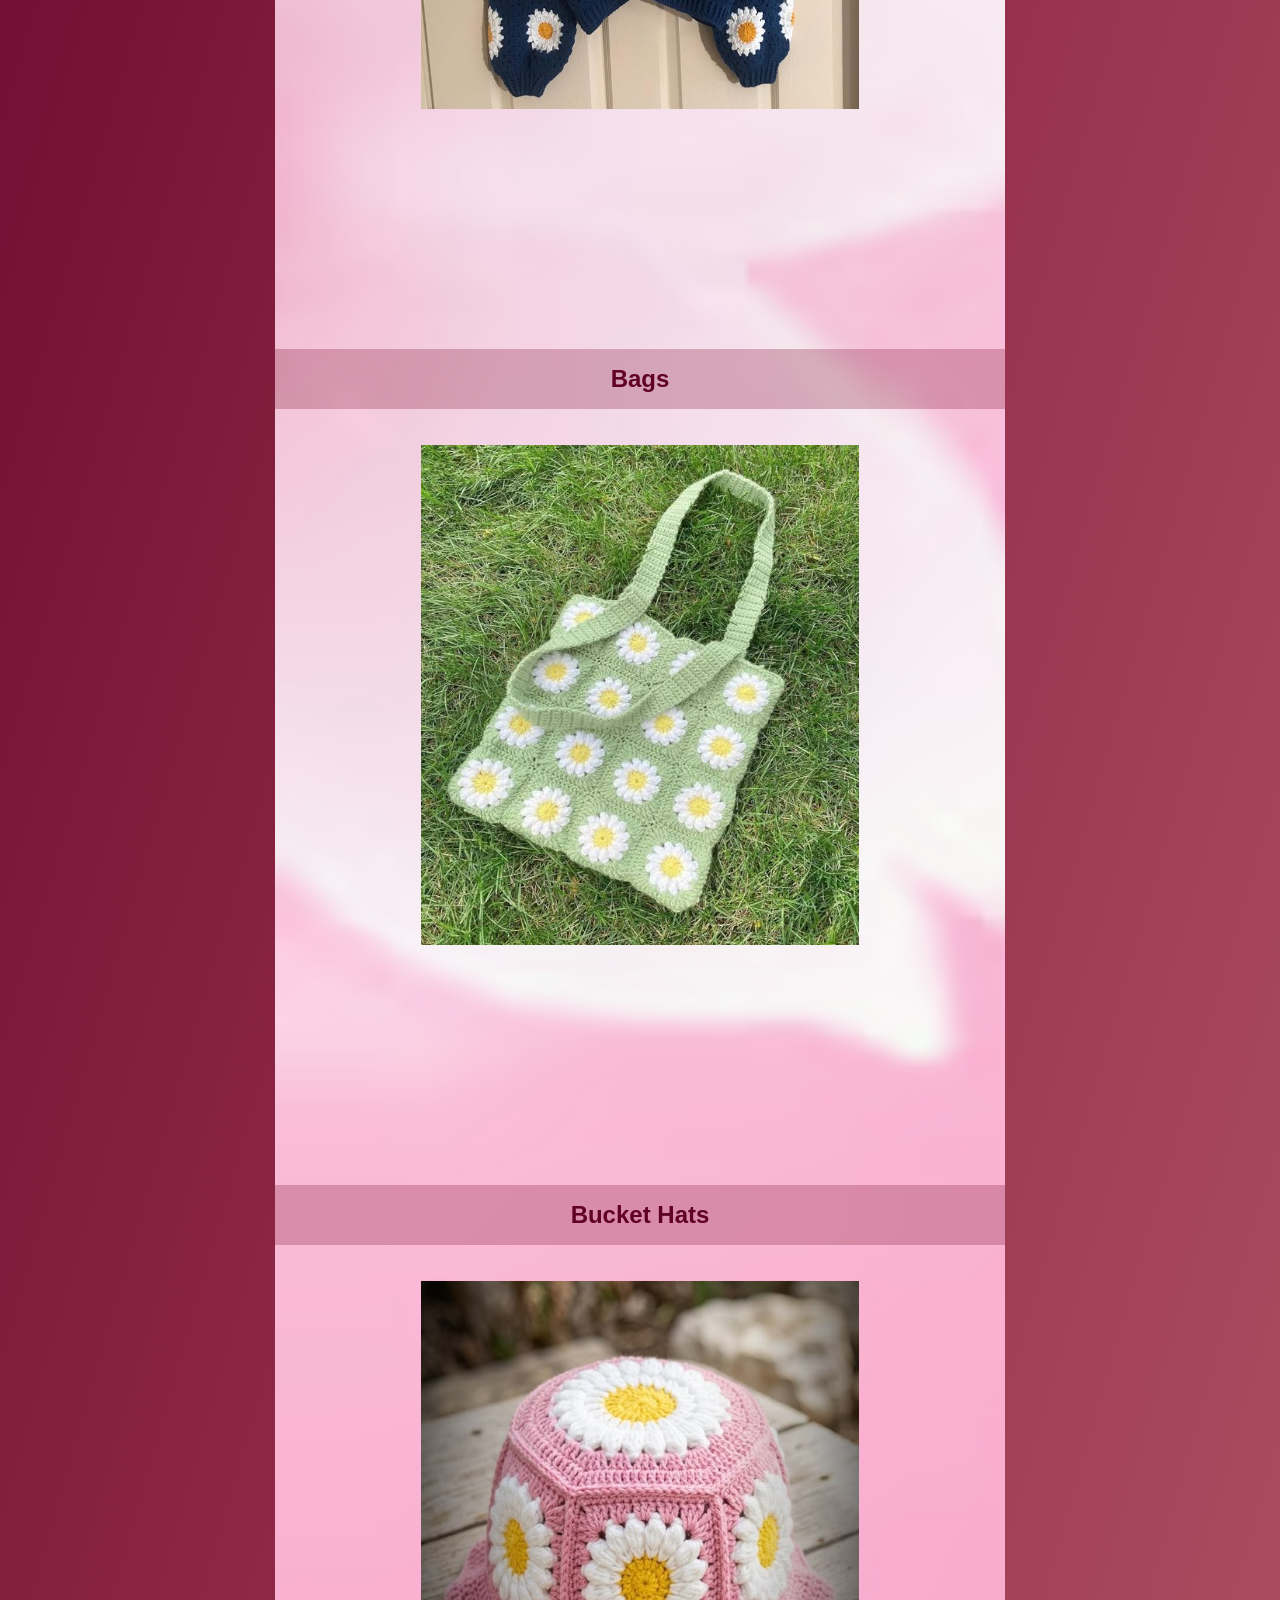
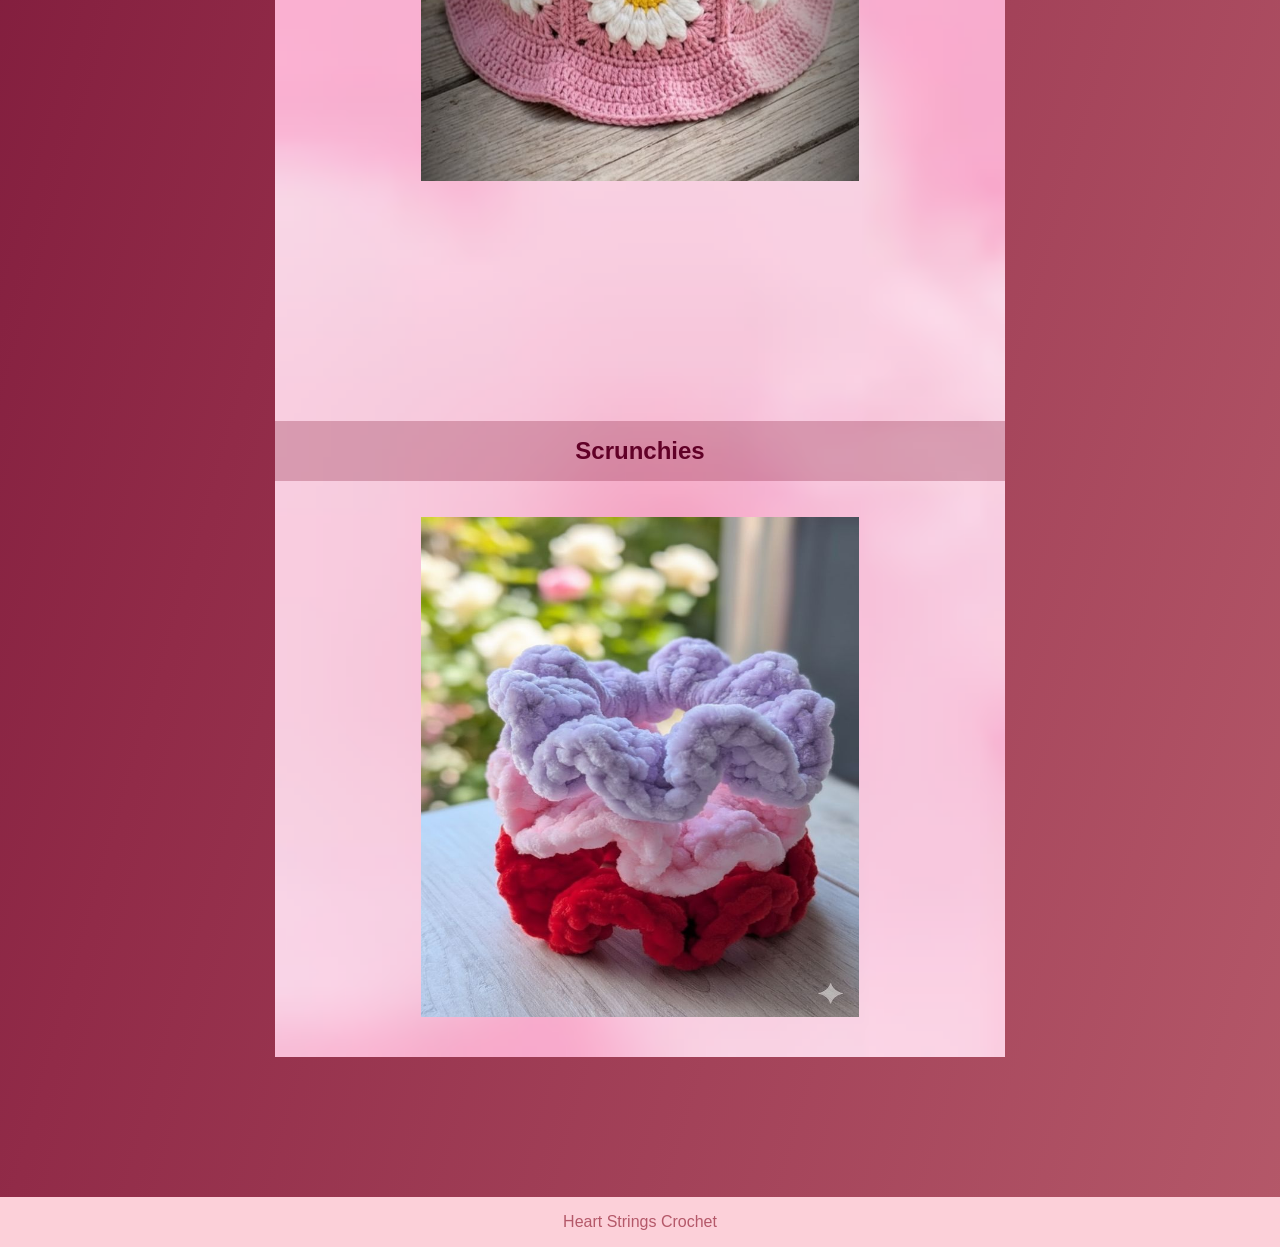
==== commit a17a41c3: "Fix HTML formatting and structure" ====
--- a/index.html
+++ b/index.html
@@ -22,7 +22,7 @@
                 <a href="hscrochetContact.html">Contact Us</a>
             </div>
         </nav>
-        <br><br><br><br><br><br><br><br><br><br>
+        <br><br><br><br><br><br>
         <h1>Heart Strings Crochet</h1>
         <p class="intro">"Handmade from the heart"</p>
         <h2>What We Offer</h2>
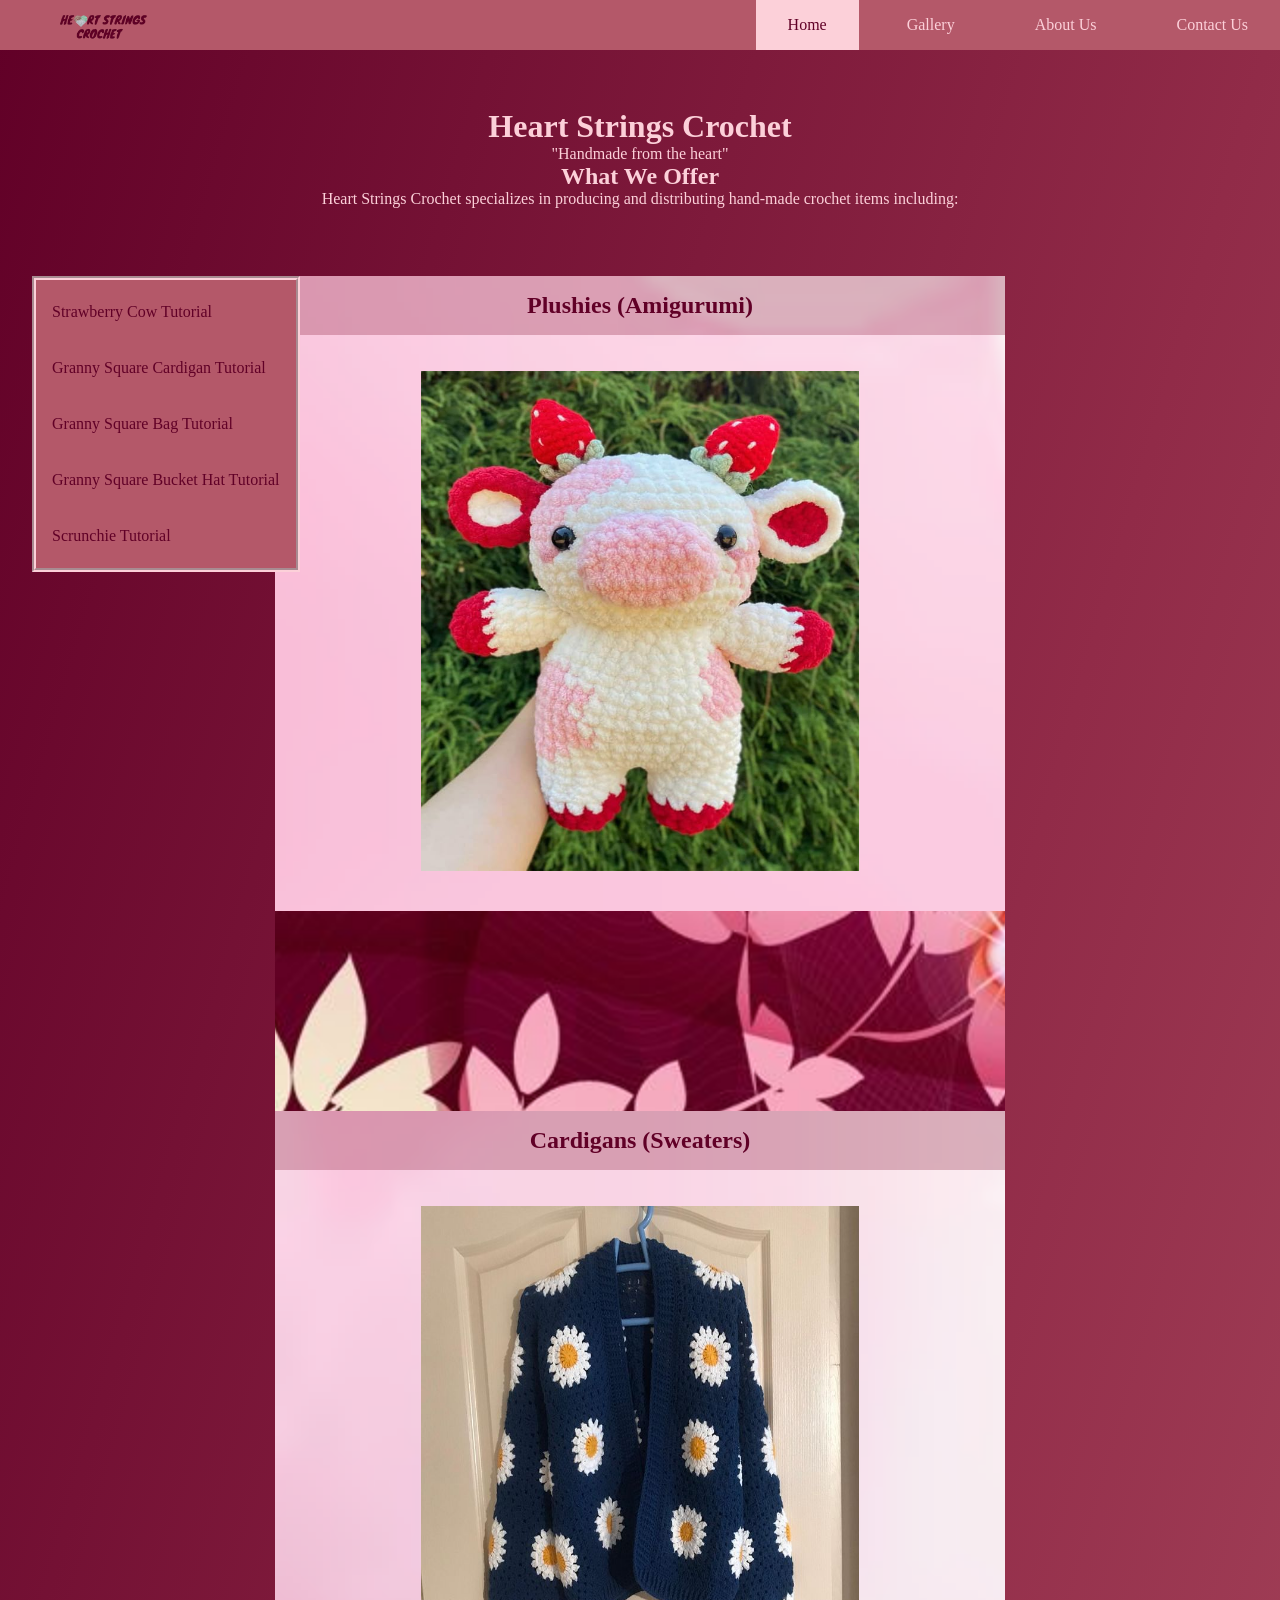
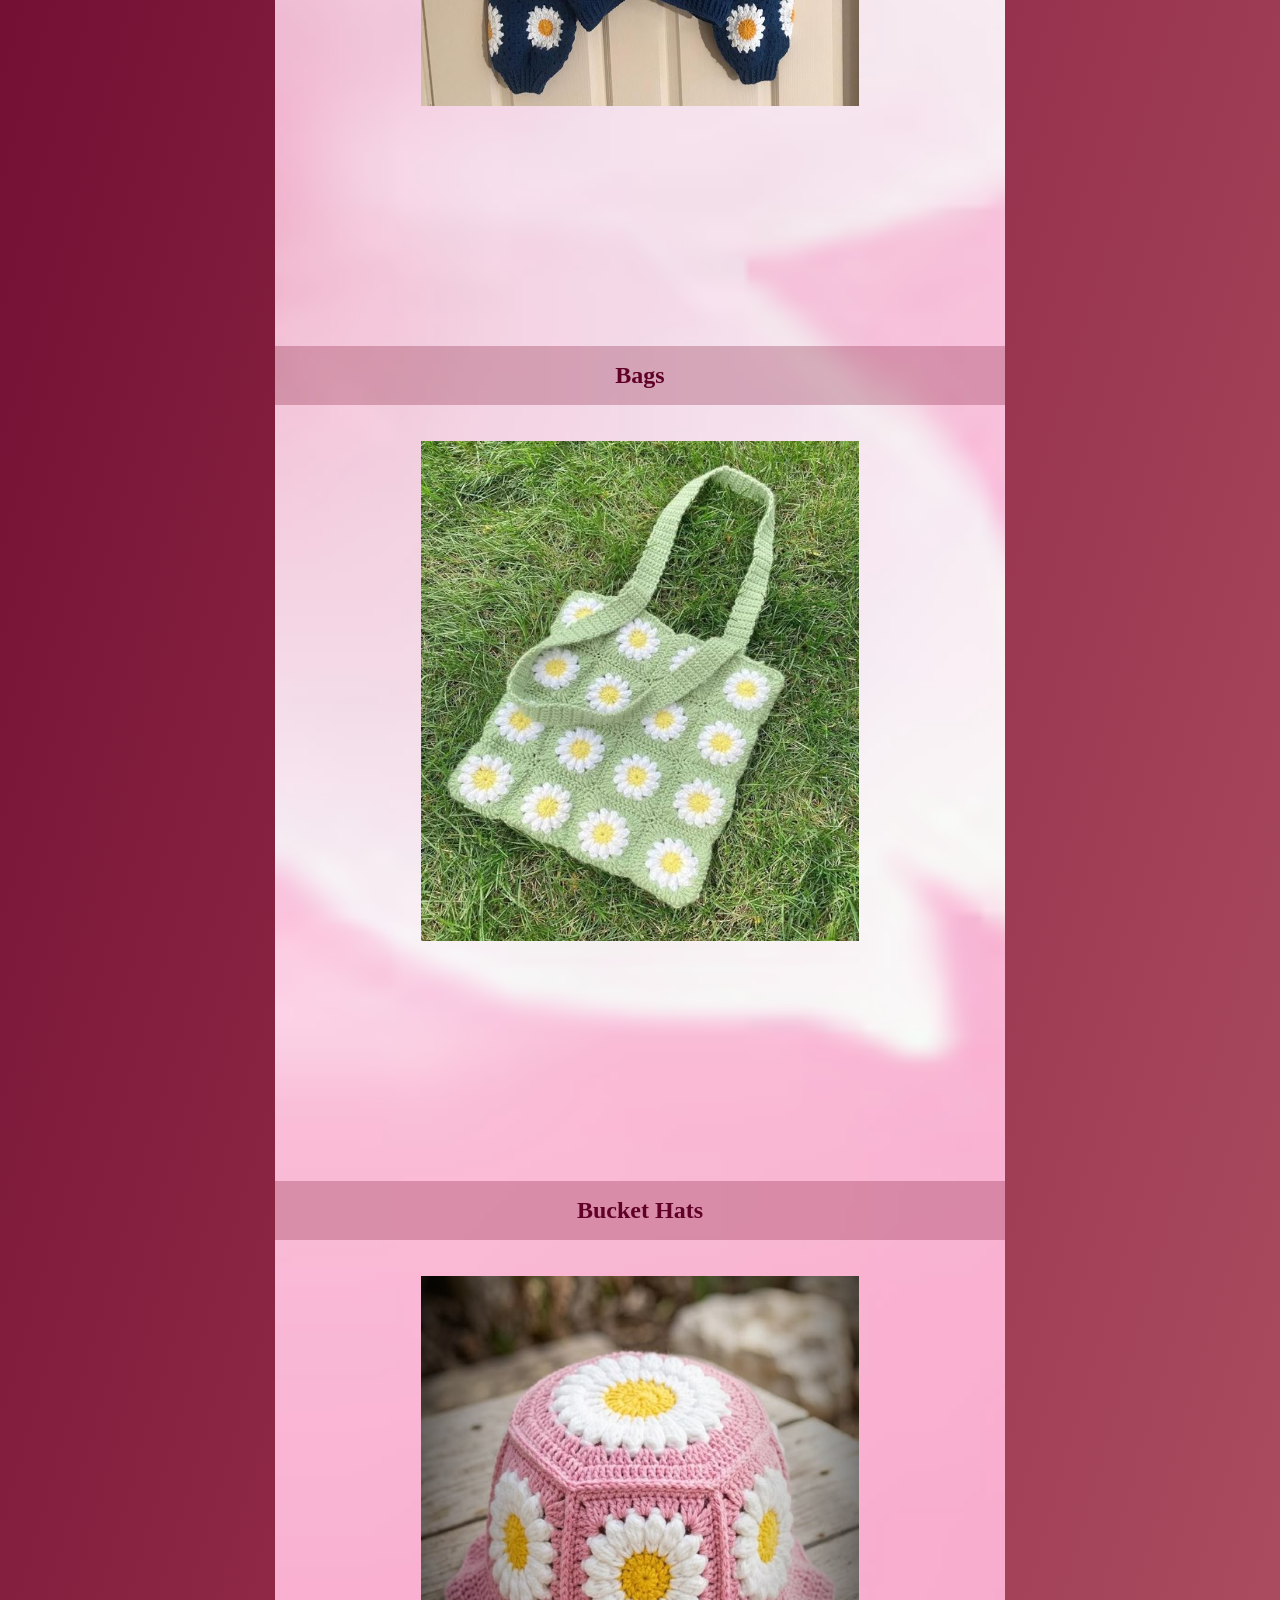
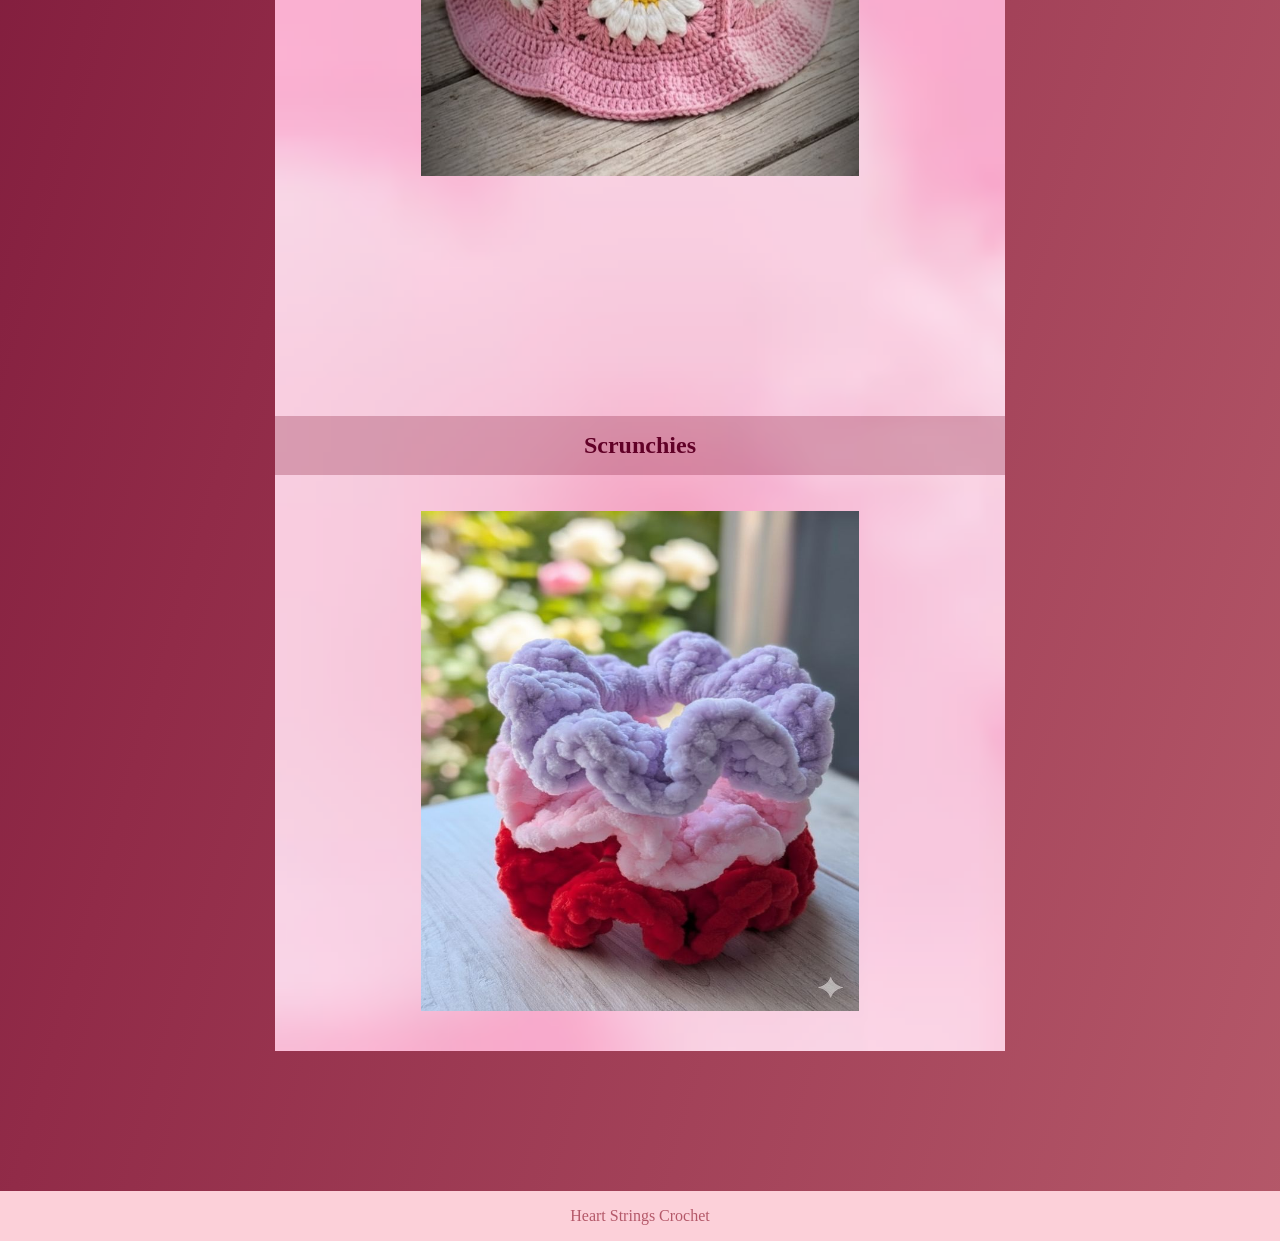
==== commit 3c718669: "Update HTML structure and viewport settings" ====
--- a/index.html
+++ b/index.html
@@ -8,7 +8,7 @@
         <meta name="description" content="This page is the home page for Heart Strings Crochet website">
         <!--<link rel="canonical" href="https://hscrochet.com/home/">-->
         <link rel="stylesheet" href="style.css">
-        <meta name="viewport" content="width=device-width, initial-scale=1.0">
+        <meta name="viewport" content="width=device-width, user-scalable=no, initial-scale=1.0,maximum-scale=1.0, minimum-scale=1.0">
     </head>
     <body>
         <nav class="menu">
--- a/style.css
+++ b/style.css
@@ -2,7 +2,7 @@
     margin:0;
     padding:0;
     box-sizing:border-box;
-    font-family:Arial, Helvetica, sans-serif;
+    font-family:'Times New Roman', Times, serif;
 }
 
 body {
